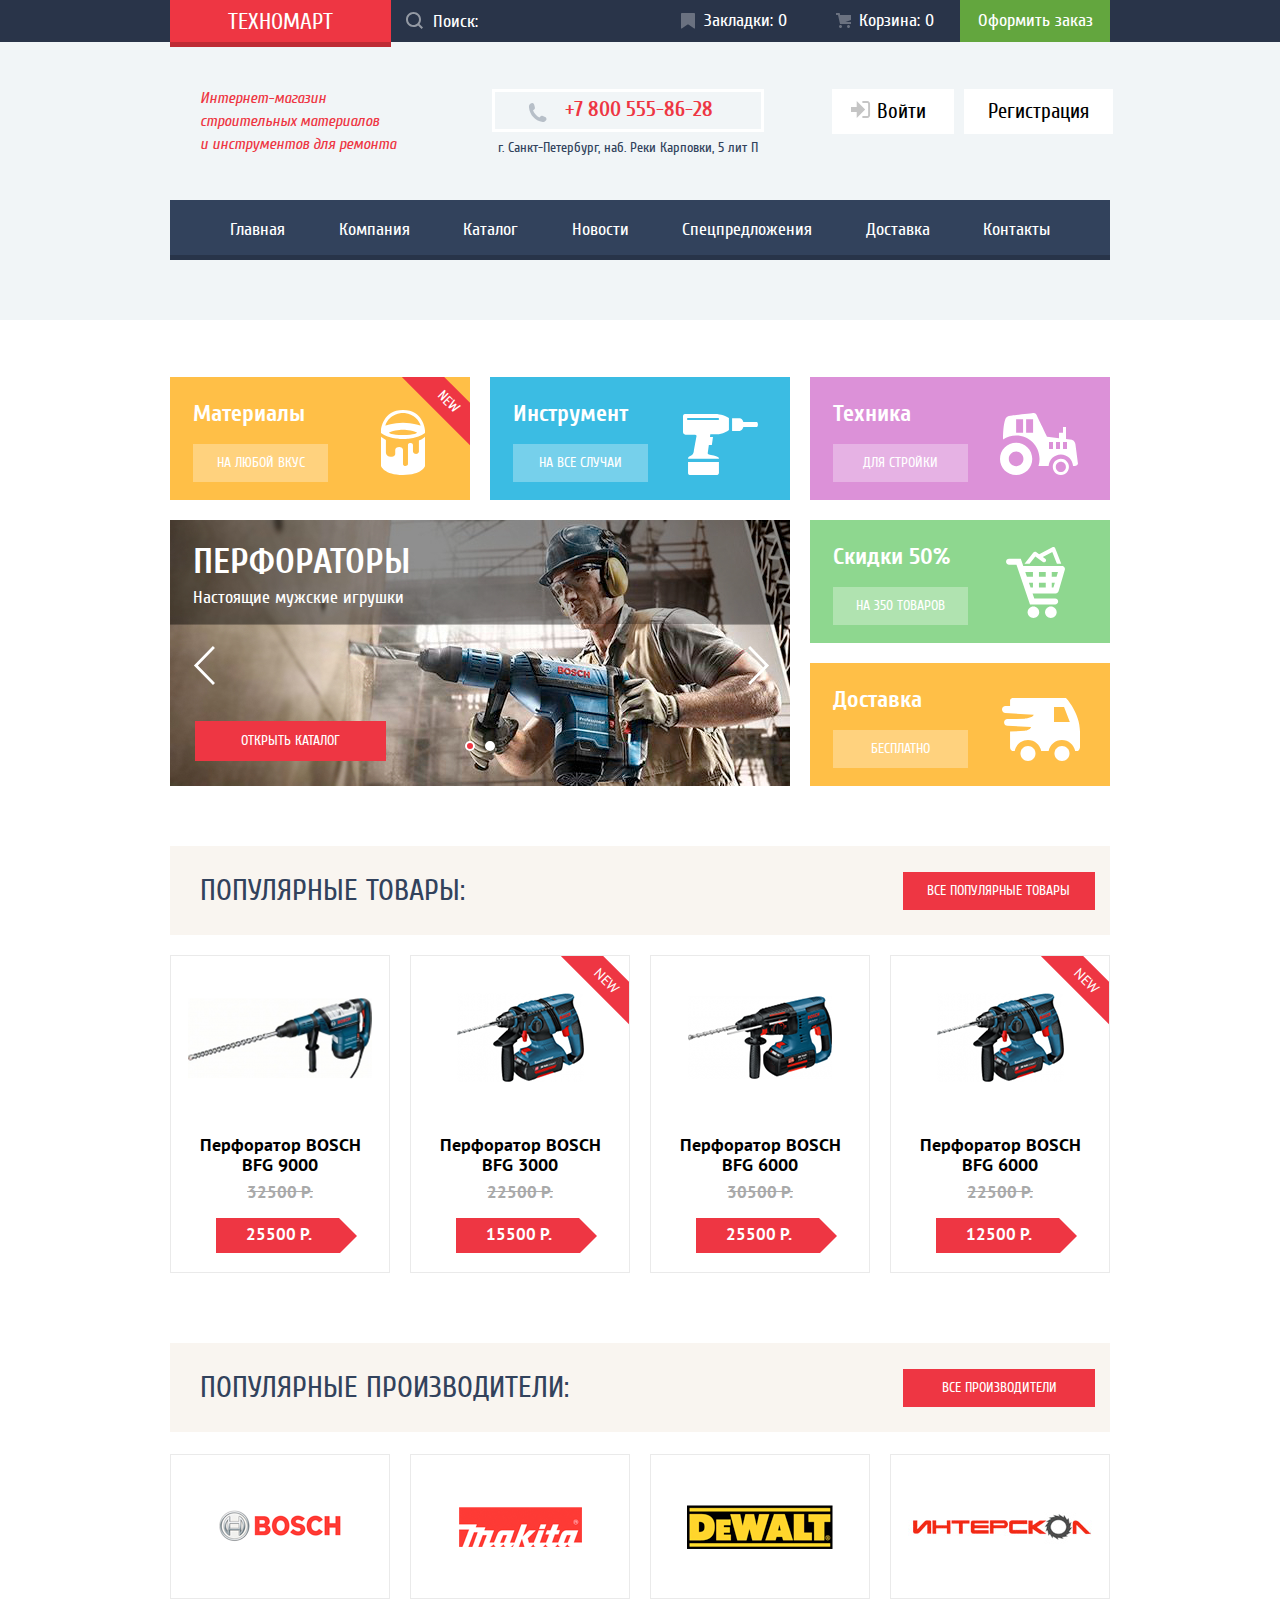
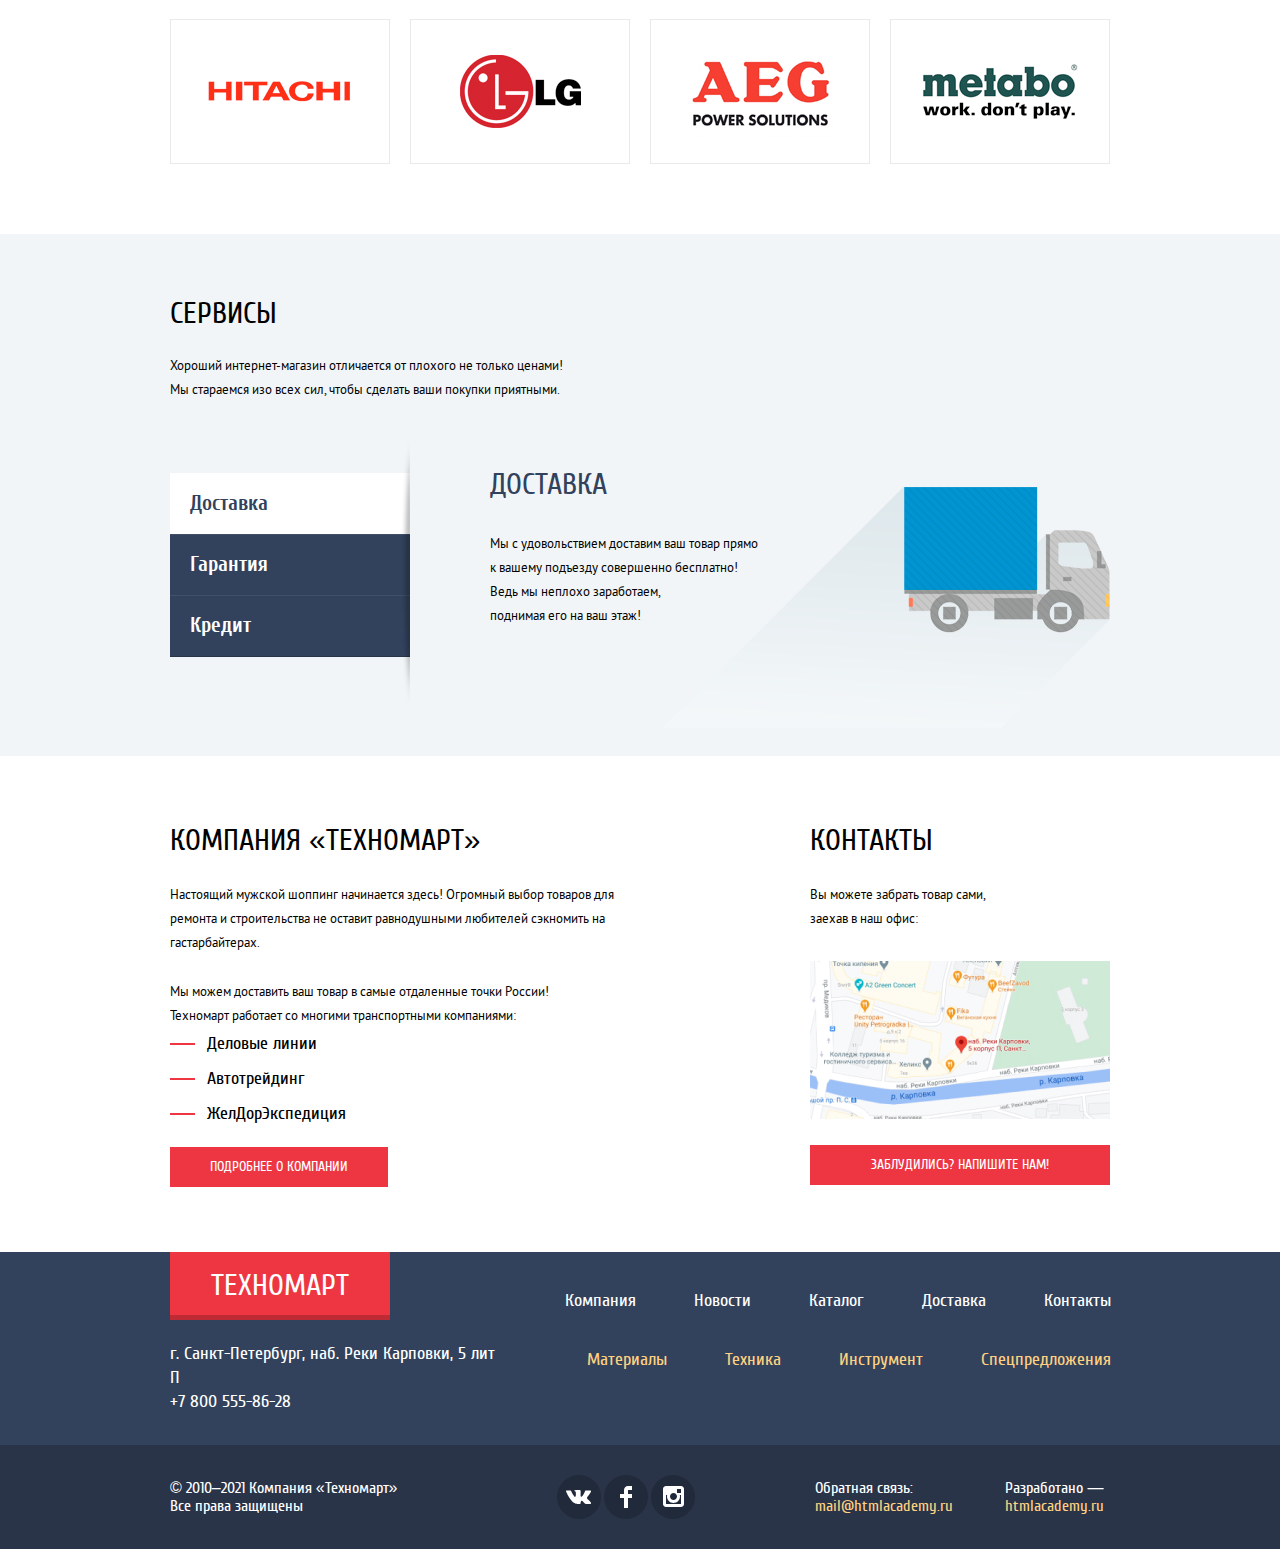
==== index.html @ 5dd81eca "Technomart" ====
<!DOCTYPE html>
<html lang="ru">
<head>
  <meta charset="utf-8">
  <link rel="stylesheet" href="css/normilize.css">
  <link rel="stylesheet" href="css/min.css">
  <link rel="icon" href="favicon.ico">
  <link rel="icon" href="img/favicons/32.svg" type="image/svg+xml">
  <link rel="apple-touch-icon" href="img/favicons/152.svg">
  <title>Техномарт</title>
</head>

<body>
  <header>
    <div class="header__top">
      <div class="container">
        <a href="index.html" class="logo header__logo">Техномарт</a>
        <form action="" method="get" class="header__form">
          <input type="text" class="header__input" placeholder="Поиск:">
          <svg class="icon-search" width="17" height="17" viewBox="0 0 17 17" fill="white"
            xmlns="http://www.w3.org/2000/svg">
            <g opacity="1">
              <path fill-rule="evenodd" clip-rule="evenodd"
                d="M13.458 12.044L17 15.586L15.586 17L12.044 13.458C10.782 14.421 9.21 15 7.5 15C3.35786 15 0 11.6421 0 7.5C0 3.35786 3.35786 0 7.5 0C11.6421 0 15 3.35786 15 7.5C15.0001 9.14309 14.4581 10.7403 13.458 12.044ZM7.5 2C4.467 2 2 4.467 2 7.5C2.00331 10.5362 4.4638 12.9967 7.5 13C10.532 13 13 10.532 13 7.5C13 4.467 10.532 2 7.5 2Z" />
            </g>
          </svg>
        </form>
        <a href="#" class="header__bookmarks">Закладки: 0</a>
        <a href="#" class="header__basket">Корзина: 0</a>
        <a href="#" class="header__order">Оформить заказ</a>
      </div>
    </div>
    <div class="header__main">
      <div class="container">
        <p class="header__main-text">Интернет-магазин<br>
          строительных материалов<br>
          и инструментов для ремонта</p>
        <div class="header__main-contacts">
          <a href="tel:78005558628" class="main-contacts__tel">+7 800 555-86-28</a>
          <p class="main-contacts-addres">г. Санкт-Петербург, наб. Реки Карповки, 5 лит П</p>
        </div>
        <div class="header__main-user">
          <button class="btn__user btn__user-log"><svg class="login-icon" width="20" height="17" viewBox="0 0 20 17"
              fill="none" xmlns="http://www.w3.org/2000/svg">
              <path d="M14.1667 8.5L5.71429 0V6H0V11H5.71429V17L14.1667 8.5Z" fill="#C5C5C5" />
              <path
                d="M16.1771 15.01H11.3895V17H16.1771C18.2514 17 19.0381 15.19 19.0619 13.974V3.028C19.0381 1.811 18.2514 0 16.1771 0H11.3895V1.99H16.1771C16.9762 1.99 17.1219 2.671 17.1391 3.047V13.951C17.1229 14.327 16.9762 15.01 16.1771 15.01Z"
                fill="#C5C5C5" />
            </svg>Войти</button>
          <button class="btn__user">Регистрация</button>
        </div>
      </div>
    </div>
    <div class="header__footer">
      <div class="container">
        <nav class="header__nav">
          <ul class="nav__list">
            <li class="nav__item"><a href="index.html">Главная</a></li>
            <li class="nav__item"><a href="">Компания</a></li>
            <li class="nav__item"><a href="catalog.html">Каталог</a></li>
            <li class="nav__item"><a href="">Новости</a></li>
            <li class="nav__item"><a href="">Спецпредложения</a></li>
            <li class="nav__item"><a href="">Доставка</a></li>
            <li class="nav__item"><a href="">Контакты</a></li>
          </ul>
        </nav>
      </div>
    </div>
  </header>
  <main>
    <div class="main__offers">
      <div class="container">
        <div class="offer__card">
          <p class="offer__card-title popular-item-new">Материалы</p>
          <button class="offer__card-btn">на любой вкус</button>
        </div>
        <div class="offer__card">
          <p class="offer__card-title">Инструмент</p>
          <button class="offer__card-btn">НА ВСЕ СЛУЧАИ</button>
        </div>
        <div class="offer__card">
          <p class="offer__card-title">Техника</p>
          <button class="offer__card-btn">для стройки</button>
        </div>
        <div class="offer__card">
          <p class="offer__card-title">Скидки 50%</p>
          <button class="offer__card-btn">На 350 ТОВАРОВ</button>
        </div>
        <div class="offer__card">
          <p class="offer__card-title">Доставка</p>
          <button class="offer__card-btn">Бесплатно</button>
        </div>
        <div class="offer__slaider">
          <div class="switches">
            <button class="switch switch-first switch-active"></button>
            <button class="switch switch-second"></button>
          </div>
          <button class="arrow arrow-left"></button>
          <button class="arrow arrow-right"></button>
          <div class="offer__slaid offer__slaid-1 active-slaid">
            <div class="offer__slaider-header">
              <h3 class="offer__slaider-title">Перфораторы</h3>
              <p class="offer__slaider-text">Настоящие мужские игрушки</p>
            </div>
            <div class="offer__slaider-footer">
              <a class="red-button offer__slaider-link" href="catalog.html">ОТКРЫТЬ КАТАЛОГ</a>
            </div>
          </div>
          <div class="offer__slaid offer__slaid-2">
            <div class="offer__slaider-header">
              <h3 class="offer__slaider-title">Дрели</h3>
              <p class="offer__slaider-text">Соседям на радость!</p>
            </div>
            <div class="offer__slaider-footer">
              <button class="red-button offer__slaider-link">ОТКРЫТЬ КАТАЛОГ</button>
            </div>
          </div>

        </div>
      </div>
    </div>
    <section class="main__popular-block">
      <div class="container">
        <h2 class="popular-block-title">ПОПУЛЯРНЫЕ ТОВАРЫ:</h2>
        <a class="red-button popular-block-link" href="catalog.html">все популярные товары</a>
      </div>
    </section>
    <section class="main__popular-items">
      <div class="container">
        <article class="popular-item">
          <div class="popular-item-img">
            <img src="img/item1.png" width="184" height="164" alt="Перфоратор BOSCH BFG 9000">
          </div>
          <div class="item__hidden-block">
            <button class="item__hidden-btn item__hidden-btn-buy">Купить</button>
            <button class="item__hidden-btn item__hidden-btn-bookmarks">В закладки</button>
          </div>
          <h3 class="item-name">Перфоратор BOSCH<br>
            BFG 9000</h3>
          <p class="old-price">32500 Р.</p>
          <p class="new-price">25500 Р.</p>
        </article>
        <article class="popular-item popular-item-new">
          <div class="popular-item-img">
            <img src="img/item2.png" width="127" height="112" alt="Перфоратор BOSCH BFG 3000">
          </div>
          <div class="item__hidden-block">
            <button class="item__hidden-btn item__hidden-btn-buy">Купить</button>
            <button class="item__hidden-btn item__hidden-btn-bookmarks">В закладки</button>
          </div>
          <h3 class="item-name">Перфоратор BOSCH<br>
            BFG 3000</h3>
          <p class="old-price">22500 Р.</p>
          <p class="new-price">15500 Р.</p>
        </article>
        <article class="popular-item">
          <div class="popular-item-img">
            <img src="img/item3.png" width="144" height="128" alt="Перфоратор BOSCH BFG 6000">
          </div>
          <div class="item__hidden-block">
            <button class="item__hidden-btn item__hidden-btn-buy">Купить</button>
            <button class="item__hidden-btn item__hidden-btn-bookmarks">В закладки</button>
          </div>
          <h3 class="item-name">Перфоратор BOSCH<br>
            BFG 6000</h3>
          <p class="old-price">30500 Р.</p>
          <p class="new-price">25500 Р.</p>
        </article>
        <article class="popular-item popular-item-new">
          <div class="popular-item-img">
            <img src="img/item4.png" width="127" height="112" alt="Перфоратор BOSCH  BFG 2000">
          </div>
          <div class="item__hidden-block">
            <button class="item__hidden-btn item__hidden-btn-buy">Купить</button>
            <button class="item__hidden-btn item__hidden-btn-bookmarks">В закладки</button>
          </div>
          <h3 class="item-name">Перфоратор BOSCH<br>
            BFG 6000</h3>
          <p class="old-price">22500 Р.</p>
          <p class="new-price">12500 Р.</p>
        </article>
      </div>
    </section>
    <section class="main__popular-block">
      <div class="container">
        <h2 class="popular-block-title">Популярные ПРОИзводители:</h2>
        <button class="red-button popular-block-link">все производители</button>
      </div>
    </section>
    <section class="main__popular-companies">
      <div class="container">
        <a href="#" class="popular-company">
          <img src="img/bosch.png" alt="BOSH">
        </a>
        <a href="#" class="popular-company">
          <img src="img/Makita.png" alt="Makita">
        </a>
        <a href="#" class="popular-company">
          <img src="img/DeWALT.png" alt="DeWALT">
        </a>
        <a href="#" class="popular-company">
          <img src="img/Интерскол.png" alt="Интерскол">
        </a>
        <a href="#" class="popular-company">
          <img src="img/Hitachi.png" alt="Hitachi">
        </a>
        <a href="#" class="popular-company">
          <img src="img/LG.png" alt="LG">
        </a>
        <a href="#" class="popular-company">
          <img src="img/AEG.png" alt="AEG">
        </a>
        <a href="#" class="popular-company">
          <img src="img/Metabo.png" alt="Metabo">
        </a>
      </div>
    </section>
    <section class="main__services">
      <div class="container">
        <div class="main__services-header">
          <h2 class="services-header-title">Сервисы</h2>
          <p class="services-header-text">Хороший интернет-магазин отличается от плохого не только ценами!<br>
            Мы стараемся изо всех сил, чтобы сделать ваши покупки приятными.</p>
        </div>
        <div class="main__services-body">
          <div class="services__menu">
            <button class="services__menu-btn services__menu-btn-active">Доставка</button>
            <button class="services__menu-btn">Гарантия</button>
            <button class="services__menu-btn">Кредит</button>
          </div>
          <div class="service-slaider">
            <div class="service-slaid service-slaid-1 slaid-active">
              <h2 class="slaid__title">Доставка</h2>
              <p class="slaid__text">Мы с удовольствием доставим ваш товар прямо<br>
                к вашему подъезду совершенно бесплатно!<br>
                Ведь мы неплохо заработаем,<br>
                поднимая его на ваш этаж!
              </p>
            </div>
            <div class="service-slaid service-slaid-2">
              <h2 class="slaid__title">Гарантия</h2>
              <p class="slaid__text">
                Если купленный у нас товар поломается или заискрит,<br>
                а также в случае пожара, спровоцированного его<br>
                возгоранием, вы всегда можете быть уверены в нашей<br>
                гарантии. Мы обменяем сгоревший товар на новый.<br>
                Дом уж восстановите как-нибудь сами.
              </p>
            </div>
            <div class="service-slaid service-slaid-3">
              <h2 class="slaid__title">Кредит</h2>
              <p class="slaid__text">
                Залезть в долговую яму стало проще!<br>
                Кредитные консультанты придут вам на помощь.
              </p>
              <button class="red-button slaid__button">Отправить заявку</button>
            </div>
          </div>
        </div>
      </div>
    </section>
    <section class="main__information">
      <div class="container">
        <div class="information-left_column">
          <h2 class="column__title">КОМПАНИЯ «ТЕХНОМАРТ»</h2>
          <p class="column__text">Настоящий мужской шоппинг начинается здесь! Огромный выбор товаров для<br>
            ремонта и строительства не оставит равнодушными любителей сэкномить на<br>
            гастарбайтерах.</p>
          <p class="column__text">
            Мы можем доставить ваш товар в самые отдаленные точки России!<br>
            Техномарт работает со многими транспортными компаниями:
          </p>
          <ul class="column__list">
            <li class="column__list-item">Деловые линии</li>
            <li class="column__list-item">Автотрейдинг</li>
            <li class="column__list-item">ЖелДорЭкспедиция</li>
          </ul>
          <button class="red-button column__btn">Подробнее о компании</button>
        </div>
        <div class="information-right_column">
          <h2 class="column__title">КОНТАКТЫ</h2>
          <p class="column__text">Вы можете забрать товар сами,<br>
            заехав в наш офис:
          </p>
          <img class="column__map" src="img/map.jpg" alt="наб. Реки Карповки, 5 корпус, Санкт-Петербург">
          <button class="red-button column__btn communication-button">Заблудились? НапиШИТЕ НАМ!</button>
        </div>
      </div>
    </section>
  </main>
  <footer>
    <section class="footer__top">
      <div class="container">
        <div class="footer__top-left">
          <span class="logo footer__logo">Техномарт</span>
          <p class="footer__addres">г. Санкт-Петербург, наб. Реки Карповки, 5 лит П<br>
            +7 800 555-86-28</p>
        </div>
        <div class="footer__top-right">
          <ul class="footer__list-nav">
            <li><a href="">Компания</a></li>
            <li><a href="">Новости</a></li>
            <li><a href="catalog.html">Каталог</a></li>
            <li><a href="">Доставка</a></li>
            <li><a href="">Контакты</a></li>
          </ul>
          <ul class="footer__list-menu">
            <li><a href="">Материалы</a></li>
            <li><a href="">Техника</a></li>
            <li><a href="">Инструмент</a></li>
            <li><a href="">Спецпредложения</a></li>
          </ul>
        </div>
      </div>
    </section>
    <section class="footer__bottom">
      <div class="container">
        <p class="copyright">© 2010–2021 Компания «Техномарт»<br>
          Все права защищены</p>
        <div class="social">
          <a class="social__item vk-icon" href=""></a>
          <a class="social__item fb-icon" href=""></a>
          <a class="social__item inst-icon" href=""></a>
        </div>
        <p class="feedback">
          Обратная связь:<br>
          <a class="feedback__link" href="mailto:mail@htmlacademy.ru">mail@htmlacademy.ru</a>
        </p>
        <p class="developers">
          Разработано —<br>
          <a class="developers__link" href="https://htmlacademy.ru/study">htmlacademy.ru</a>
        </p>
      </div>
    </section>
  </footer>
    <section class="modal modal-letter">
      <form class="modal-form" action="#" method="post">
        <label class="input-name-label">
          Ваше имя:
          <input class="input-name" type="text" name="" placeholder="Имя Фамилия">
        </label>
        <label class="input-email-label">
          Ваш email:
          <input class="input-email" type="text" name="" placeholder="email@example.com ">
        </label>
        <label class="textarea-text-label">
          Текст письма:
          <textarea class="modal-textarea" name="" id="" placeholder="В свободной форме"></textarea>
        </label>
        <div class="block-btn-submit">
          <button class="button" type="submit">Отправить</button>
        </div>
      </form>
      <button class="modal-close" type="button">Закрыть</button>
    </section>
    <section class="modal modal-map">
      <button class="modal-close modal-close-map" type="button">Закрыть</button>
      <iframe src="https://www.google.com/maps/embed?pb=!1m18!1m12!1m3!1d2867.5956727089283!2d30.32053461368903!3d59.938353002706314!2m3!1f0!2f0!3f0!3m2!1i1024!2i768!4f13.1!3m3!1m2!1s0x4696310fb661d55f%3A0xd0cc7f055debe430!2z0JHQvtC70YzRiNCw0Y8g0JrQvtC90Y7RiNC10L3QvdCw0Y8g0YPQuy4sINCh0LDQvdC60YIt0J_QtdGC0LXRgNCx0YPRgNCzLCDQoNC-0YHRltGPLCAxOTExODY!5e0!3m2!1suk!2sua!4v1519584063827" width="943" height="442" allowfullscreen=""></iframe>
    </section>
  <script src="js/script.js"></script>
</body>

</html>
---- css/min.css ----
@font-face{font-family:"PT Sans";font-weight:400;src:url("../fonts/ptsans.woff2") format("woff2"),url("../fonts/ptsans.woff") format("woff")}@font-face{font-family:"PT Sans";font-weight:800;src:url("../fonts/ptsansbold.woff2") format("woff2"),url("../fonts/ptsansbold.woff") format("woff")}@font-face{font-family:"Cuprum";font-weight:400;src:url("../fonts/cuprum.woff2") format("woff2"),url("../fonts/cuprum.woff") format("woff")}@font-face{font-family:"Cuprum";font-weight:800;src:url("../fonts/cuprumbold.woff2") format("woff2"),url("../fonts/cuprumbold.woff") format("woff")}@font-face{font-family:"Cuprum";font-weight:400;font-style:italic;src:url("../fonts/cuprumitalic.woff2") format("woff2"),url("../fonts/cuprumitalic.woff") format("woff")}@font-face{font-family:"Cuprum";font-weight:800;font-style:italic;src:url("../fonts/cuprumbolditalic.woff2") format("woff2"),url("../fonts/cuprumbolditalic.woff") format("woff")}*,*:after,*:before{-webkit-box-sizing:border-box;box-sizing:border-box}
.visually-hidden{position:absolute;width:1px;height:1px;margin:-1px;border:0;padding:0;white-space:nowrap;-webkit-clip-path:inset(100%);clip-path:inset(100%);clip:rect(0 0 0 0);overflow:hidden}body{font-family:"Cuprum",Arial,sans-serif;color:var(--basic-black);margin:0;padding:0;-webkit-box-sizing:border-box;box-sizing:border-box;min-width:1000px}.container{width:940px;margin:0 auto}button{cursor:pointer;font-family:"Cuprum",Arial,sans-serif}.red-button{text-transform:uppercase;background-color:#ee3643;font-weight:400;font-size:14px;line-height:18px;color:#fff;border:0}header{background-color:rgba(241,245,247,1);margin-bottom:57px}header a{text-decoration:none;color:#fff;font-weight:400;font-size:18px;line-height:24px;font-family:'Cuprum';font-style:normal;padding:9px;white-space:nowrap}.header__top{background-color:rgba(41,52,73,1)}.header__top .container{display:-webkit-box;display:-ms-flexbox;display:flex;-webkit-box-pack:center;-ms-flex-pack:center;justify-content:center;height:42px}
.logo{font-size:23px;font-style:normal;color:#fff;background-color:rgba(238,54,67,1);text-transform:uppercase;text-decoration:none;-webkit-box-shadow:0px -5px 0px 0px rgba(0,0,0,.2) inset;box-shadow:0px -5px 0px 0px rgba(0,0,0,.2) inset}.header__logo:active{background-color:rgba(186,39,50,1)}.header__logo{height:47px;padding:10px 58px}.header__input{width:270px;height:42px;border:0;background-color:rgba(41,52,73,1);padding:9px 42px;color:#fff;font-weight:400;font-size:18px;line-height:24px}.header__input:focus{background-color:#fff;color:#000;outline:0}.header__form{position:relative}.icon-search{position:absolute;left:15px;top:12px;z-index:1000;fill:rgba(255,255,255,.5)}.header__input:hover+.icon-search{fill:#fff}.header__input:focus+.icon-search{fill:red}.header__input::-webkit-input-placeholder{color:#fff;font-weight:400;font-size:18px;line-height:24px;font-family:'Cuprum'}.header__input::-moz-placeholder{color:#fff;font-weight:400;font-size:18px;line-height:24px;font-family:'Cuprum'}
.header__input:-ms-input-placeholder{color:#fff;font-weight:400;font-size:18px;line-height:24px;font-family:'Cuprum'}.header__input::-ms-input-placeholder{color:#fff;font-weight:400;font-size:18px;line-height:24px;font-family:'Cuprum'}.header__input::placeholder{color:#fff;font-weight:400;font-size:18px;line-height:24px;font-family:'Cuprum'}.header__bookmarks{position:relative;width:150px;padding-left:43px}.header__bookmarks:hover:before{fill:#fff;opacity:1}.header__bookmarks:active,.header__bookmarks:active:before{opacity:.3;background-color:#161d29}.header__bookmarks:before{content:"";background-image:url(../img/icon-bookmark.svg);width:14px;height:16px;position:absolute;left:20px;top:13px;opacity:.3}.header__basket{position:relative;padding-left:49px;width:150px}.header__basket:hover:before{fill:#fff;opacity:1}.header__basket:active,.header__basket:active:before{opacity:.3;background-color:#161d29}.header__basket:before{content:"";background-image:url(../img/icon-cart.svg);width:15px;height:15px;position:absolute;left:26px;top:13px;opacity:.3}
.header__order{padding:9px 18px;background-color:#63a63e;width:150px;white-space:nowrap;-webkit-transition:all .1s linear;-o-transition:all .1s linear;transition:all .1s linear}.header__order:hover{background-color:#5fbb2d}.header__order:active{background-color:#63a63e;opacity:.5}.header__main .container{display:-webkit-box;display:-ms-flexbox;display:flex;padding:30px 0 0 30px;-webkit-box-align:center;-ms-flex-align:center;align-items:center;margin-bottom:40px}.header__main-text{display:block;color:#ee3643;font-weight:400;font-size:16px;line-height:23px;font-style:italic;min-width:197px;margin-top:10px}.header__main-contacts{margin-left:95px;margin-top:22px}.main-contacts__tel{font-weight:700;font-size:21px;line-height:30px;color:#ee3643;border:3px solid #fff;padding:5px 48px 8px 70px;position:relative}.main-contacts__tel:before{content:"";background-image:url(../img/icon-tel.svg);width:19px;height:19px;position:absolute;top:11px;left:33px}.main-contacts-addres{font-weight:400;font-size:14px;line-height:24px;color:#32425c;margin-top:12px;margin-left:6px}
.header__main-user{display:-webkit-box;display:-ms-flexbox;display:flex;-ms-flex-wrap:nowrap;flex-wrap:nowrap;gap:4px;margin-left:62px;margin-bottom:10px;position:relative}.btn__user{border:0;font-weight:400;font-size:21px;line-height:21px;padding:12px 24px;background-color:#fff;margin-left:6px}.btn__user-log{padding:12px 28px 12px 45px}.btn__user-log:hover .login-icon path{fill:#3d546f}.login-icon:hover path{fill:#3d546f}.btn__user:hover{color:#ee3643}.btn__user:active{color:#c5c5c5}.btn__user-log:active .login-icon path{fill:#c5c5c5}.login-icon{position:absolute;top:12px;left:25px}.header__footer .container{padding-bottom:44px}.nav__list{display:-webkit-box;display:-ms-flexbox;display:flex;-webkit-box-pack:justify;-ms-flex-pack:justify;justify-content:space-between;-webkit-box-align:center;-ms-flex-align:center;align-items:center;background-color:#32425c;padding:0;list-style:none;-webkit-box-shadow:0px -5px 0px 0px rgba(0,0,0,.2) inset;box-shadow:0px -5px 0px 0px rgba(0,0,0,.2) inset}
.nav__item a{display:-webkit-box;display:-ms-flexbox;display:flex;-webkit-box-align:center;-ms-flex-align:center;align-items:center;-webkit-box-pack:center;-ms-flex-pack:center;justify-content:center;font-weight:400;font-size:18px;line-height:24px;min-height:60px;padding:0 20px}.nav__item:first-child{padding-left:40px}.nav__item:last-child{padding-right:40px}.nav__item:hover{background-color:#293449}.nav__item:active a{opacity:.5}.main__offers .container{display:-ms-grid;display:grid;-ms-grid-columns:300px 20px 300px 20px 300px;grid-template-columns:300px 300px 300px;-ms-grid-rows:123px 20px 123px 20px 123px;grid-template-rows:123px 123px 123px;gap:20px;margin-bottom:60px}.main__offers .container>*:nth-child(1){-ms-grid-row:1;-ms-grid-column:1}.main__offers .container>*:nth-child(2){-ms-grid-row:1;-ms-grid-column:3}.main__offers .container>*:nth-child(3){-ms-grid-row:1;-ms-grid-column:5}.main__offers .container>*:nth-child(4){-ms-grid-row:3;-ms-grid-column:1}.main__offers .container>*:nth-child(5){-ms-grid-row:3;-ms-grid-column:3}
.main__offers .container>*:nth-child(6){-ms-grid-row:3;-ms-grid-column:5}.main__offers .container>*:nth-child(7){-ms-grid-row:5;-ms-grid-column:1}.main__offers .container>*:nth-child(8){-ms-grid-row:5;-ms-grid-column:3}.main__offers .container>*:nth-child(9){-ms-grid-row:5;-ms-grid-column:5}.offer__card{min-width:300px;min-height:123px;padding:22px 23px;color:#fff;background-color:#ffbf47;position:relative;overflow:hidden}.offer__card:after{content:"";position:absolute;bottom:25px}.offer__card:first-child:after{background-image:url(../img/icon-1.svg);width:44px;height:65px;right:45px}.offer__card:nth-child(2):after{background-image:url(../img/icon-2.svg);width:75px;height:61px;right:32px}.offer__card:nth-child(3):after{background-image:url(../img/icon-3.svg);width:78px;height:62px;right:32px}.offer__card:nth-child(4):after{background-image:url(../img/icon-4.svg);width:59px;height:72px;right:45px}.offer__card:nth-child(5):after{background-image:url(../img/icon-5.svg);width:78px;height:63px;right:30px}
.offer__card-title{font-weight:700;font-size:24px;line-height:30px;margin:0}.offer__card-btn{border:0;width:135px;height:38px;text-transform:uppercase;font-weight:400;font-size:14px;line-height:18px;color:#fff;margin-top:15px;background-color:rgba(255,255,255,.3)}.offer__card:nth-child(2){background-color:#3bbce3}.offer__card:nth-child(3){background-color:#dc91d8}.offer__card:nth-child(4){background-color:#8ed78f;-ms-grid-column:3;-ms-grid-column-span:1;grid-column:3/4}.offer__card-btn:hover{background-color:rgba(255,255,255,.2)}.offer__card-btn:active{background-color:rgba(255,255,255,.1)}.offer__card:nth-child(5){-ms-grid-column:3;-ms-grid-column-span:1;grid-column:3/4}.offer__slaider{-ms-grid-row:2;-ms-grid-row-span:2;grid-row:2/4;-ms-grid-column:1;-ms-grid-column-span:2;grid-column:1/3;position:relative}.offer__slaid{height:266px;display:none}.active-slaid{display:block}.offer__slaid-1{background-image:url(../img/slaider_second-img.jpg)}.offer__slaid-2{background-image:url(../img/slaider-img.jpg)}
.offer__slaider-header{height:104px;background-color:rgba(0,0,0,.25);padding:24px 23px}.offer__slaider-header h3,p{margin:0}.offer__slaider-title{text-transform:uppercase;color:#fff;font-weight:700;font-size:36px;line-height:36px}.offer__slaider-text{font-weight:400;font-size:18px;line-height:24px;color:#fff;margin-top:6px}.arrow{width:22px;height:40px;border:0;background-image:url(../img/arrow.svg);background-repeat:no-repeat;background-color:transparent;position:absolute}.arrow-left{left:23px;top:125px}.arrow-right{-webkit-transform:rotateY(180deg);transform:rotateY(180deg);right:20px;top:125px}.switch{position:absolute;width:10px;height:10px;background-color:#fff;border:2px solid #fff;border-radius:50%;left:295px;bottom:35px;padding:0}.switch:last-of-type{left:315px;bottom:35px}.switch-active{background-color:#ee3643}.offer__slaider-footer{margin-top:97px;display:-webkit-box;display:-ms-flexbox;display:flex;-webkit-box-align:center;-ms-flex-align:center;align-items:center}.offer__slaider-link{padding:11px 46px;margin-left:25px;text-decoration:none}
.red-button:hover{background-color:#ca2c37}.red-button:active{background-color:#ba2732}.main__popular-block .container{background-color:#f9f5f0;height:89px;padding:30px;display:-webkit-box;display:-ms-flexbox;display:flex;-webkit-box-align:center;-ms-flex-align:center;align-items:center;-webkit-box-pack:justify;-ms-flex-pack:justify;justify-content:space-between}.popular-block-title{font-weight:400;font-size:30px;text-transform:uppercase;line-height:30px;color:#32425c}.popular-block-link{font-weight:400;font-size:14px;line-height:18px;text-transform:uppercase;border:0;padding:10px 24px;width:192px;margin-right:-15px;color:#fff;background-color:rgba(238,54,67,1);text-decoration:none}.main__popular-items .container{margin-top:20px;display:-webkit-box;display:-ms-flexbox;display:flex;-webkit-column-gap:20px;-moz-column-gap:20px;column-gap:20px;margin-bottom:70px}.popular-item{width:220px;height:318px;background-color:#fff;border:1px solid #eaeaea;display:-webkit-box;display:-ms-flexbox;display:flex;-webkit-box-orient:vertical;-webkit-box-direction:normal;-ms-flex-direction:column;flex-direction:column;-webkit-box-align:center;-ms-flex-align:center;align-items:center;font-family:'Pt Sans';position:relative;overflow:hidden}
.popular-item-new:before{content:"NEW";color:#fff;font-weight:400;font-size:14px;line-height:18px;width:100px;height:30px;display:-webkit-box;display:-ms-flexbox;display:flex;-webkit-box-align:center;-ms-flex-align:center;align-items:center;-webkit-box-pack:center;-ms-flex-pack:center;justify-content:center;background-color:#ee3643;position:absolute;top:10px;right:-28px;-webkit-transform:rotate(45deg);-ms-transform:rotate(45deg);transform:rotate(45deg);z-index:10}.item-name{font-weight:700;font-size:18px;line-height:20px;text-align:center;margin-top:15px}.popular-item-img{height:164px;display:-webkit-box;display:-ms-flexbox;display:flex;-webkit-box-align:center;-ms-flex-align:center;align-items:center}.popular-item:hover .item__hidden-block{z-index:1}.item__hidden-block{position:absolute;display:-webkit-box;display:-ms-flexbox;display:flex;-webkit-box-align:center;-ms-flex-align:center;align-items:center;padding-top:38px;-webkit-box-orient:vertical;-webkit-box-direction:normal;-ms-flex-direction:column;flex-direction:column;background-color:#fff;height:180px;width:100%;z-index:-1}
.item__hidden-btn{width:135px;height:38px;text-transform:uppercase;font-weight:400;font-size:14px;line-height:18px;border:0;border-radius:2px;position:relative}.item__hidden-btn-buy{background-color:#63a63e;color:#fff;-webkit-box-shadow:inset 0px -3px 0px #367315;box-shadow:inset 0px -3px 0px #367315}.item__hidden-btn-buy:before{content:"";background-image:url(../img/icon-cart.svg);width:15px;height:15px;position:absolute;left:25px;opacity:.3}.item__hidden-btn-buy:hover{background-color:#5fbb2d}.item__hidden-btn-buy:active{background-color:#518534}.item__hidden-btn-bookmarks{background-color:#fff;color:#32425c;border:3px solid #63a63e;margin-top:10px}.item__hidden-btn-bookmarks:hover{border-color:#32425c}.item__hidden-btn-bookmarks:active{opacity:.5}.old-price{font-weight:700;font-size:17px;line-height:18px;color:#a9a9a9;text-decoration:line-through;text-align:center;margin-top:-10px}.new-price{font-weight:700;font-size:17px;line-height:18px;color:#fff;background-color:#ee3643;padding:7px 45px 10px 30px;display:inline-block;margin:0;position:absolute;left:45px;bottom:19px}
.new-price:after{position:absolute;right:-20px;bottom:-3px;width:0;height:0;content:"";border:20px solid transparent;border-top:20px solid #fff;border-right:20px solid #fff;border-bottom:20px solid #fff}.main__popular-companies .container{display:-webkit-box;display:-ms-flexbox;display:flex;margin-top:22px;-ms-flex-wrap:wrap;flex-wrap:wrap;gap:20px}.popular-company{width:220px;height:145px;border:1px solid #eaeaea;display:-webkit-box;display:-ms-flexbox;display:flex;-webkit-box-align:center;-ms-flex-align:center;align-items:center;-webkit-box-pack:center;-ms-flex-pack:center;justify-content:center}.popular-company:hover{-webkit-box-shadow:0px 4px 20px rgba(0,0,0,.15);box-shadow:0px 4px 20px rgba(0,0,0,.15)}.popular-company:active{opacity:.5}.main__services{background-color:#f1f5f7;height:522px;margin-top:70px}.main__services .container{padding-top:40px}.services-header-title{font-weight:400;font-size:30px;line-height:30px;text-transform:uppercase}.services-header-text{font-weight:400;font-size:13px;line-height:24px;font-family:'Pt Sans'}
.main__services-body{display:-webkit-box;display:-ms-flexbox;display:flex}.services__menu{width:240px;margin-top:71px;display:-webkit-box;display:-ms-flexbox;display:flex;-webkit-box-orient:vertical;-webkit-box-direction:normal;-ms-flex-direction:column;flex-direction:column;position:relative}.services__menu:after{content:"";position:absolute;width:10px;height:279px;background-image:url(../img/shadow.svg);right:0;top:-40px}.services__menu-btn{width:240px;height:61px;background:#32425c;-webkit-box-shadow:0px 1px 0px #293449,inset 0px 1px 0px #405069;box-shadow:0px 1px 0px #293449,inset 0px 1px 0px #405069;font-weight:700;font-size:21px;line-height:30px;color:#fff;border:0;padding-left:20px;text-align:left}.services__menu-btn:hover:not(.services__menu-btn-active){background-color:#293449}.services__menu-btn-active{background:#fff;-webkit-box-shadow:0px 1px 0px #fff;box-shadow:0px 1px 0px #fff;color:#32425c}.service-slaider{width:100%}.service-slaid{margin-left:80px;margin-top:65px;height:261px;display:none}
.slaid-active{display:block}.slaid__title{font-weight:400;font-size:30px;line-height:35px;color:#32425c;text-transform:uppercase}.slaid__text{font-weight:400;font-size:13px;line-height:24px;font-family:'Pt Sans';margin-top:30px}.service-slaid-1{background:url(../img/car-slaid.png) no-repeat;background-position-x:100%;background-position-y:20px}.service-slaid-2{background:url(../img/sun-slaid.png) no-repeat;background-position-x:100%;background-position-y:0px}.service-slaid-3{background:url(../img/money-slaid.png) no-repeat;background-position-x:100%;background-position-y:0px}.slaid__button{text-transform:uppercase;padding:12px 45px;background-color:#ee3643;border:0;color:#fff;border-radius:2px;margin-top:30px}.main__information .container{margin-bottom:65px;display:-webkit-box;display:-ms-flexbox;display:flex;-webkit-box-pack:justify;-ms-flex-pack:justify;justify-content:space-between;padding-top:42px}.information-left_column{min-width:460px}.column__title{font-weight:400;font-size:30px;line-height:35px}
.column__text{font-weight:400;font-size:13px;line-height:24px;font-family:'Pt Sans';margin-top:25px}.column__list{list-style:none;margin:0;padding:0}.column__list-item{font-weight:400;font-size:18px;line-height:24px;display:-webkit-box;display:-ms-flexbox;display:flex;-webkit-box-align:center;-ms-flex-align:center;align-items:center;margin-top:4px;margin-bottom:11px}.column__list-item:before{content:"";background-color:#ee3643;width:25px;height:2px;display:block;margin-right:12px}.column__btn{font-weight:400;font-size:14px;line-height:18px;text-transform:uppercase;color:#fff;background-color:rgba(238,54,67,1);border:0;padding:11px 40px;margin-top:10px}.information-right_column{margin-left:180px}.information-right_column .column__btn{margin-top:22px;width:100%}.column__map{margin-top:30px;cursor:pointer}.footer__top{background-color:#32425c}.footer__top .container{height:193px;display:-webkit-box;display:-ms-flexbox;display:flex}.footer__logo{font-size:30px;display:inline-block;width:220px;height:68px;display:-webkit-box;display:-ms-flexbox;display:flex;-webkit-box-align:center;-ms-flex-align:center;align-items:center;-webkit-box-pack:center;-ms-flex-pack:center;justify-content:center}
.footer__addres{font-weight:400;font-size:18px;line-height:24px;color:#fff;margin-top:22px;min-width:333px}.footer__top-right{margin-top:21px;margin-left:22px}.footer__list-nav{list-style:none;display:-webkit-box;display:-ms-flexbox;display:flex;gap:58px}.footer__list-nav a{font-weight:400;font-size:18px;line-height:24px;color:#fff;text-decoration:none}.footer__list-nav a:hover{text-decoration:underline}.footer__list-nav a:active{text-decoration:none;opacity:.5}.footer__list-menu{list-style:none;display:-webkit-box;display:-ms-flexbox;display:flex;gap:58px;margin-left:22px;margin-top:35px}.footer__list-menu a{font-weight:400;font-size:18px;line-height:24px;color:#ffd180;text-decoration:none}.footer__list-menu a:hover{text-decoration:underline}.footer__list-menu a:active{text-decoration:none;opacity:.5}.footer__bottom{background-color:rgba(41,52,73,1)}.footer__bottom .container{display:-webkit-box;display:-ms-flexbox;display:flex;-webkit-box-align:center;-ms-flex-align:center;align-items:center;padding:30px 0;color:#fff}
.footer__bottom a:hover{text-decoration:underline}.footer__bottom a:active{text-decoration:none;color:#ee3643}.social{display:-webkit-box;display:-ms-flexbox;display:flex;-webkit-box-pack:justify;-ms-flex-pack:justify;justify-content:space-between;margin-left:160px;gap:3px}.social__item{width:44px;height:44px;background-color:#212a3a;border-radius:50%;background-repeat:no-repeat;background-position:center}.social__item:hover{background-color:#ee3643}.vk-icon{background-image:url(../img/icon-vk.svg)}.fb-icon{background-image:url(../img/icon-fb.svg)}.inst-icon{background-image:url(../img/icon-insta.svg)}.feedback{font-weight:400;font-size:16px;line-height:18px;margin-left:120px}.feedback__link{color:rgba(255,209,128,1);text-decoration:none}.developers{font-weight:400;font-size:16px;line-height:18px;margin-left:52px}.developers__link{color:rgba(255,209,128,1);text-decoration:none}.header_catalog .header__main .container{margin-bottom:35px}.header_catalog{margin-bottom:21px}.header__basket-catalog{background-color:#ee3643}
.user-profile{background-color:#fff;color:#000;display:-webkit-box;display:-ms-flexbox;display:flex;-webkit-box-align:center;-ms-flex-align:center;align-items:center;-webkit-box-pack:center;-ms-flex-pack:center;justify-content:center;font-weight:400;font-size:21px;line-height:21px;padding:12px 8px 10px 15px;height:42px;margin-left:4px}.user-profile:hover path,.user-profile:focus path{fill:#3d546f}.user-profile:active{color:#c5c5c5}.user-profile:active path{fill:#c5c5c5}.user-deauthorization:hover path,.user-deauthorization:hover polygon,.user-deauthorization:focus path,.user-deauthorization:focus polygon{fill:#3d546f}.user-deauthorization:active path,.user-deauthorization:active polygon{fill:#c5c5c5}.user-name{margin-left:21px}.header_catalog .header__main-user{gap:0;margin-top:15px;margin-left:50px;margin-bottom:0}.user-deauthorization{background-color:#fff;display:-webkit-box;display:-ms-flexbox;display:flex;-webkit-box-align:center;-ms-flex-align:center;align-items:center;padding-right:10px}
.header__main-user-catalog{-webkit-box-orient:vertical;-webkit-box-direction:normal;-ms-flex-direction:column;flex-direction:column}.user-info{display:-webkit-box;display:-ms-flexbox;display:flex}.user-details{display:-webkit-box;display:-ms-flexbox;display:flex;-webkit-box-align:center;-ms-flex-align:center;align-items:center;margin:0 auto;margin-bottom:0;margin-left:35px;-webkit-box-pack:justify;-ms-flex-pack:justify;justify-content:space-between;gap:5px;position:relative}.user-details a:first-child{-webkit-box-ordinal-group:2;-ms-flex-order:1;order:1}.user-details a:last-child{-webkit-box-ordinal-group:4;-ms-flex-order:3;order:3}.user-details:before{content:"";width:5px;height:5px;display:block;top:8px;left:90px;background-color:#32425c;border-radius:50%;-webkit-box-ordinal-group:3;-ms-flex-order:2;order:2}.header__main-user-catalog .user-details a{font-weight:400;font-size:16px;line-height:18px;color:#32425c}.user-details a:hover,.user-details a:focus{color:#ee3643}.user-details a:active{color:#c5c5c5}
.main__bread-crumbs{margin-bottom:21px}.bread-crumbs__list{display:-webkit-box;display:-ms-flexbox;display:flex;gap:34px;list-style:none;margin:0;padding:0}.bread-crumbs__item{position:relative;display:-webkit-box;display:-ms-flexbox;display:flex}.bread-crumbs__link{font-family:'Pt Sans';font-weight:400;font-size:13px;line-height:18px;text-transform:uppercase;color:#000;text-decoration:none}.bread-crumbs__link:hover{color:#ee3643}.bread-crumbs__link:hover path{fill:#3d546f}.bread-crumbs__item:not(:last-child):after{content:"";width:8px;height:8px;border:1px solid #c1c6ce;border-top-style:none;border-left-style:none;-webkit-transform:rotate(-45deg);-ms-transform:rotate(-45deg);transform:rotate(-45deg);display:block;position:relative;top:5px;left:14px}.bread-crumbs__item:first-child:after{left:12px}.catalog__title{color:#32425c;text-transform:uppercase;background-color:#f1f5f7;padding:30px;margin-bottom:19px}.catalog__title h1{font-weight:400;font-size:30px;line-height:30px;margin:0}
.catalog__content{display:-webkit-box;display:-ms-flexbox;display:flex;gap:21px;-webkit-box-pack:justify;-ms-flex-pack:justify;justify-content:space-between}.catalog__filter{width:220px}.catalog__filter h2{font-family:'Pt Sans';font-weight:400;font-size:13px;line-height:18px;text-transform:uppercase;background-color:#f7f3ec;display:block;padding:10px 18px;border-radius:2px;margin:0;margin-bottom:12px}.filter-item{margin:0;padding:0;border:none;margin-bottom:40px;position:relative}.filter-item:nth-child(3){margin-bottom:30px}.filter-item:nth-child(4){margin-bottom:28px}.filter-item ul{margin-top:16px;padding:0;list-style:none}.filter-item li{font-weight:400;font-size:15px;line-height:19px;font-family:'Pt Sans';text-transform:uppercase}.filter-item:not(:last-child):after{content:'';width:220px;height:1px;background-color:rgba(0,0,0,.1);position:absolute;bottom:-26px}.filter-item:not(:nth-child(2)):after{bottom:-12px}.range-filter{width:220px;margin-top:14px}
.filter-item legend{font-family:'Pt Sans';font-weight:700;font-size:17px;line-height:30px;text-transform:uppercase}.filter-item:nth-child(1) label{margin-left:0}.filter-item label{font-weight:400;font-size:16px;line-height:20px;color:#283136;margin-left:36px;cursor:pointer}.filter-item li{margin-bottom:20px}.filter-item li:last-child{margin-bottom:0}.filter-item span{margin-left:-36px}.range-controls{position:relative;height:80px;margin-bottom:9px;padding-top:39px;padding-right:20px;padding-left:20px;background-color:#f7f3ec;border-radius:3px}.range-controls .scale{height:2px;background:#d7dcde}.range-controls .bar{width:70%;height:2px;background:#63a63e}.range-controls .toggle{-webkit-box-sizing:content-box;box-sizing:content-box;position:absolute;top:31px;left:0;width:4px;height:4px;padding:0;border:8px solid #fff;background-color:#ababab;border-radius:50%;-webkit-box-shadow:0 2px 1px 0 #cfcfcf;box-shadow:0 2px 1px 0 #cfcfcf;cursor:pointer;-webkit-transition:all .1s;-o-transition:all .1s;transition:all .1s}
.range-controls .toggle-min{left:18px}.range-controls .toggle-max{left:160px}.toggle-min:hover,.toggle-max:hover{-webkit-transform:scale(1.1);-ms-transform:scale(1.1);transform:scale(1.1)}.price-controls{display:-webkit-box;display:-ms-flexbox;display:flex;-webkit-box-pack:justify;-ms-flex-pack:justify;justify-content:space-between;-webkit-box-align:center;-ms-flex-align:center;align-items:center;position:relative;font-size:10px}.price-controls label{text-transform:uppercase;font-family:"Roboto","Arial",sans-serif;font-size:16px}.price-controls input{width:95px;padding:10px;text-align:center;color:#283136;border:none;border-radius:5px;background:#f1f1f1;font-weight:400;font-size:17px;line-height:18px}.checkbox{position:absolute;width:25px;height:25px;background:url(..//img/checkbox-off.svg) no-repeat;opacity:.4;cursor:pointer}.input-checkbox:checked+.checkbox{position:absolute;width:25px;height:25px;background:url(..//img/checkbox-on.svg) no-repeat;opacity:.4;cursor:pointer}
.input-checkbox:hover:checked+.checkbox{opacity:1}.checkbox:hover{opacity:1}.radio-button{position:absolute;width:25px;height:25px;border-radius:50%;background-color:#fff;border:4px solid #4d4d4d;opacity:.4;cursor:pointer}.radio-button:hover,.radio-button:hover:before,.radio-button:focus,.radio-button:hover:before{opacity:1}.input-radio:checked+.radio-button:before{content:"";position:absolute;width:9px;height:9px;border-radius:50%;background-color:#4d4d4d;top:25%;left:25%}label:hover>span{opacity:1}.filter__btn{font-family:'Pt Sans';font-weight:400;font-size:13px;line-height:18px;text-transform:uppercase;background-color:#fff;width:100%;height:38px;border:1px solid #e5e5e5}.filter__btn:hover,.filter__btn:focus{border:1px solid #c5c5c5}.filter__btn:active{border:1px solid #ee3643}.catalog__goods{width:100%}.sorting{width:100%;height:38px;background-color:#f7f3ec;border-radius:2px;padding:10px 20px;display:-webkit-box;display:-ms-flexbox;display:flex;text-transform:uppercase}
.sorting ul{margin:0;padding:0;list-style:none;display:-webkit-box;display:-ms-flexbox;display:flex;margin-left:140px}.sorting li:nth-child(2){margin-left:70px}.sorting li:nth-child(3){margin-left:65px}.sorting a{font-family:'Pt sans';text-decoration:none;font-weight:400;font-size:13px;line-height:18px;text-transform:uppercase;color:rgba(0,0,0,.3);white-space:nowrap;border-bottom:1px dashed #ee3643}.sorting a:hover{color:#000;border-bottom:1px solid #ee3643}.sorting .active-sorting-link{color:#ee3643;border-bottom:none}.sorting .triangle-up{margin-left:46px;border-bottom:none}.sorting .triangle-down{margin-left:21px;border-bottom:none}.sorting .triangle-up:hover path,.sorting .triangle-up:hover{fill:#000;border:none}.sorting .triangle-down:hover path,.sorting .triangle-down:hover{fill:#000;border:none}.catalog__cards{margin-top:26px}.catalog__cards-list{list-style:none;margin:0;padding:0;display:-webkit-box;display:-ms-flexbox;display:flex;-ms-flex-wrap:wrap;flex-wrap:wrap;gap:20px}
.catalog__pagination-list{margin:0;padding:0;list-style:none;display:-webkit-box;display:-ms-flexbox;display:flex;gap:9px;margin-top:44px}.catalog__pagination-list li{display:-webkit-box;display:-ms-flexbox;display:flex;-webkit-box-align:center;-ms-flex-align:center;align-items:center}.catalog__pagination-list a{text-transform:uppercase;font-family:'Pt Sans';font-weight:400;font-size:13px;line-height:18px;color:#000;text-decoration:none;border:1px solid #e5e5e5;border-radius:2px;padding:10px 15px;margin:0}.catalog__pagination-list a:hover,.catalog__pagination-list a:hover{border-color:#c5c5c5}.catalog__pagination-list a:active{border-color:#ee3643;background-color:#fff;color:#000}.catalog__pagination-list .pagination__active,.pagination__active a{color:#fff;background-color:#ee3643;border-color:#ee3643}.catalog__pagination-list .pagination__active,.pagination__active a:hover{border-color:#ee3643}.catalog__pagination-list li:last-child a{padding:10px 30px}.catalog__about{margin-top:60px;padding:64px 130px;background-color:#f1f5f7}
.catalog__about h2{margin:0;font-weight:400;font-size:30px;line-height:30px;margin-bottom:20px}.catalog__about p{font-family:'PT Sans';font-weight:400;font-size:13px;line-height:26px}.modal-letter{display:none;position:fixed;width:620px;height:430px;padding:46px 0 46px 81px;-webkit-box-shadow:0px 20px 40px rgba(0,0,0,.4),0px 7px 0px 0px #ee3643 inset;box-shadow:0px 20px 40px rgba(0,0,0,.4),0px 7px 0px 0px #ee3643 inset;background-color:#fff;bottom:25%;margin-left:auto;margin-right:auto;left:0;right:0;z-index:100}.modal-letter textarea{margin:0;padding:0;resize:none}.modal-form label{display:-webkit-box;display:-ms-flexbox;display:flex;-webkit-box-orient:vertical;-webkit-box-direction:normal;-ms-flex-direction:column;flex-direction:column;font-weight:400;font-size:18px;line-height:24px;margin-bottom:13px}.modal-form input,textarea{width:220px;height:38px;border:2px solid #d7dcde;border-radius:3px;margin-top:9px;padding:16px;font-family:'Pt Sans'}.modal-form input::-webkit-input-placeholder .modal-form textarea::-webkit-input-placeholder{font-weight:400;font-size:13px;line-height:24px;color:#a9a9a9}
.modal-form input::-moz-placeholder .modal-form textarea::-moz-placeholder{font-weight:400;font-size:13px;line-height:24px;color:#a9a9a9}.modal-form input:-ms-input-placeholder .modal-form textarea:-ms-input-placeholder{font-weight:400;font-size:13px;line-height:24px;color:#a9a9a9}.modal-form input::-ms-input-placeholder .modal-form textarea::-ms-input-placeholder{font-weight:400;font-size:13px;line-height:24px;color:#a9a9a9}.modal-form input::placeholder .modal-form textarea::placeholder{font-weight:400;font-size:13px;line-height:24px;color:#a9a9a9}.modal-form textarea{width:460px;min-height:114px;margin-top:11px;padding:6px 12px}.modal-form label:not(:nth-child(odd)){margin-left:20px}.modal-form{display:-webkit-box;display:-ms-flexbox;display:flex;-ms-flex-wrap:wrap;flex-wrap:wrap}.block-btn-submit{height:112px;width:620px;background-color:#f4f4f4;display:-webkit-box;display:-ms-flexbox;display:flex;-webkit-box-align:center;-ms-flex-align:center;align-items:center;-webkit-box-pack:center;-ms-flex-pack:center;justify-content:center;margin-left:-81px;margin-top:26px}
.modal-form button{display:-webkit-box;display:-ms-flexbox;display:flex;-webkit-box-align:center;-ms-flex-align:center;align-items:center;-webkit-box-pack:center;-ms-flex-pack:center;justify-content:center;background-color:#ee3643;font-weight:400;font-size:14px;line-height:18px;border:0;color:#fff;text-transform:uppercase;width:460px;height:38px}.modal-form button:hover,.modal-form button:focus{background-color:#ca2c37}.modal-form button:active{background-color:#ba2732;color:rgba(255,255,255,.3);-webkit-box-shadow:inset 0px 3px 0px rgba(0,1,1,.1);box-shadow:inset 0px 3px 0px rgba(0,1,1,.1)}.modal-close{position:absolute;top:21px;right:20px;width:22px;height:22px;font-size:0;background-color:transparent;border:0;cursor:pointer}.modal-close:before,.modal-close:after{content:"";position:absolute;top:10px;left:2px;width:27px;height:4px;background-color:#fb565a;border-radius:1px}.modal-close:before{-webkit-transform:rotate(45deg);-ms-transform:rotate(45deg);transform:rotate(45deg)}
.modal-close:after{-webkit-transform:rotate(-45deg);-ms-transform:rotate(-45deg);transform:rotate(-45deg)}.modal-map{display:none;position:fixed;width:943px;height:449px;padding-top:7px;-webkit-box-shadow:0px 20px 40px rgba(0,0,0,.4),0px 7px 0px 0px #ee3643 inset;box-shadow:0px 20px 40px rgba(0,0,0,.4),0px 7px 0px 0px #ee3643 inset;background-color:#fff;bottom:25%;margin-left:auto;margin-right:auto;left:0;right:0;z-index:100}.modal-map iframe{border:0}.modal-show{display:block;-webkit-animation:bounce .6s;animation:bounce .6s}.modal-error{-webkit-animation:shake .6s;animation:shake .6s}@-webkit-keyframes bounce{0%{-webkit-transform:translateY(-2000px);transform:translateY(-2000px)}70%{-webkit-transform:translateY(30px);transform:translateY(30px)}90%{-webkit-transform:translateY(-10px);transform:translateY(-10px)}100%{-webkit-transform:translateY(0);transform:translateY(0)}}@keyframes bounce{0%{-webkit-transform:translateY(-2000px);transform:translateY(-2000px)}70%{-webkit-transform:translateY(30px);transform:translateY(30px)}
90%{-webkit-transform:translateY(-10px);transform:translateY(-10px)}100%{-webkit-transform:translateY(0);transform:translateY(0)}}@-webkit-keyframes shake{0%,100%{-webkit-transform:translateX(0);transform:translateX(0)}10%,30%,50%,70%,90%{-webkit-transform:translateX(-10px);transform:translateX(-10px)}20%,40%,60%,80%{-webkit-transform:translateX(10px);transform:translateX(10px)}}@keyframes shake{0%,100%{-webkit-transform:translateX(0);transform:translateX(0)}10%,30%,50%,70%,90%{-webkit-transform:translateX(-10px);transform:translateX(-10px)}20%,40%,60%,80%{-webkit-transform:translateX(10px);transform:translateX(10px)}}
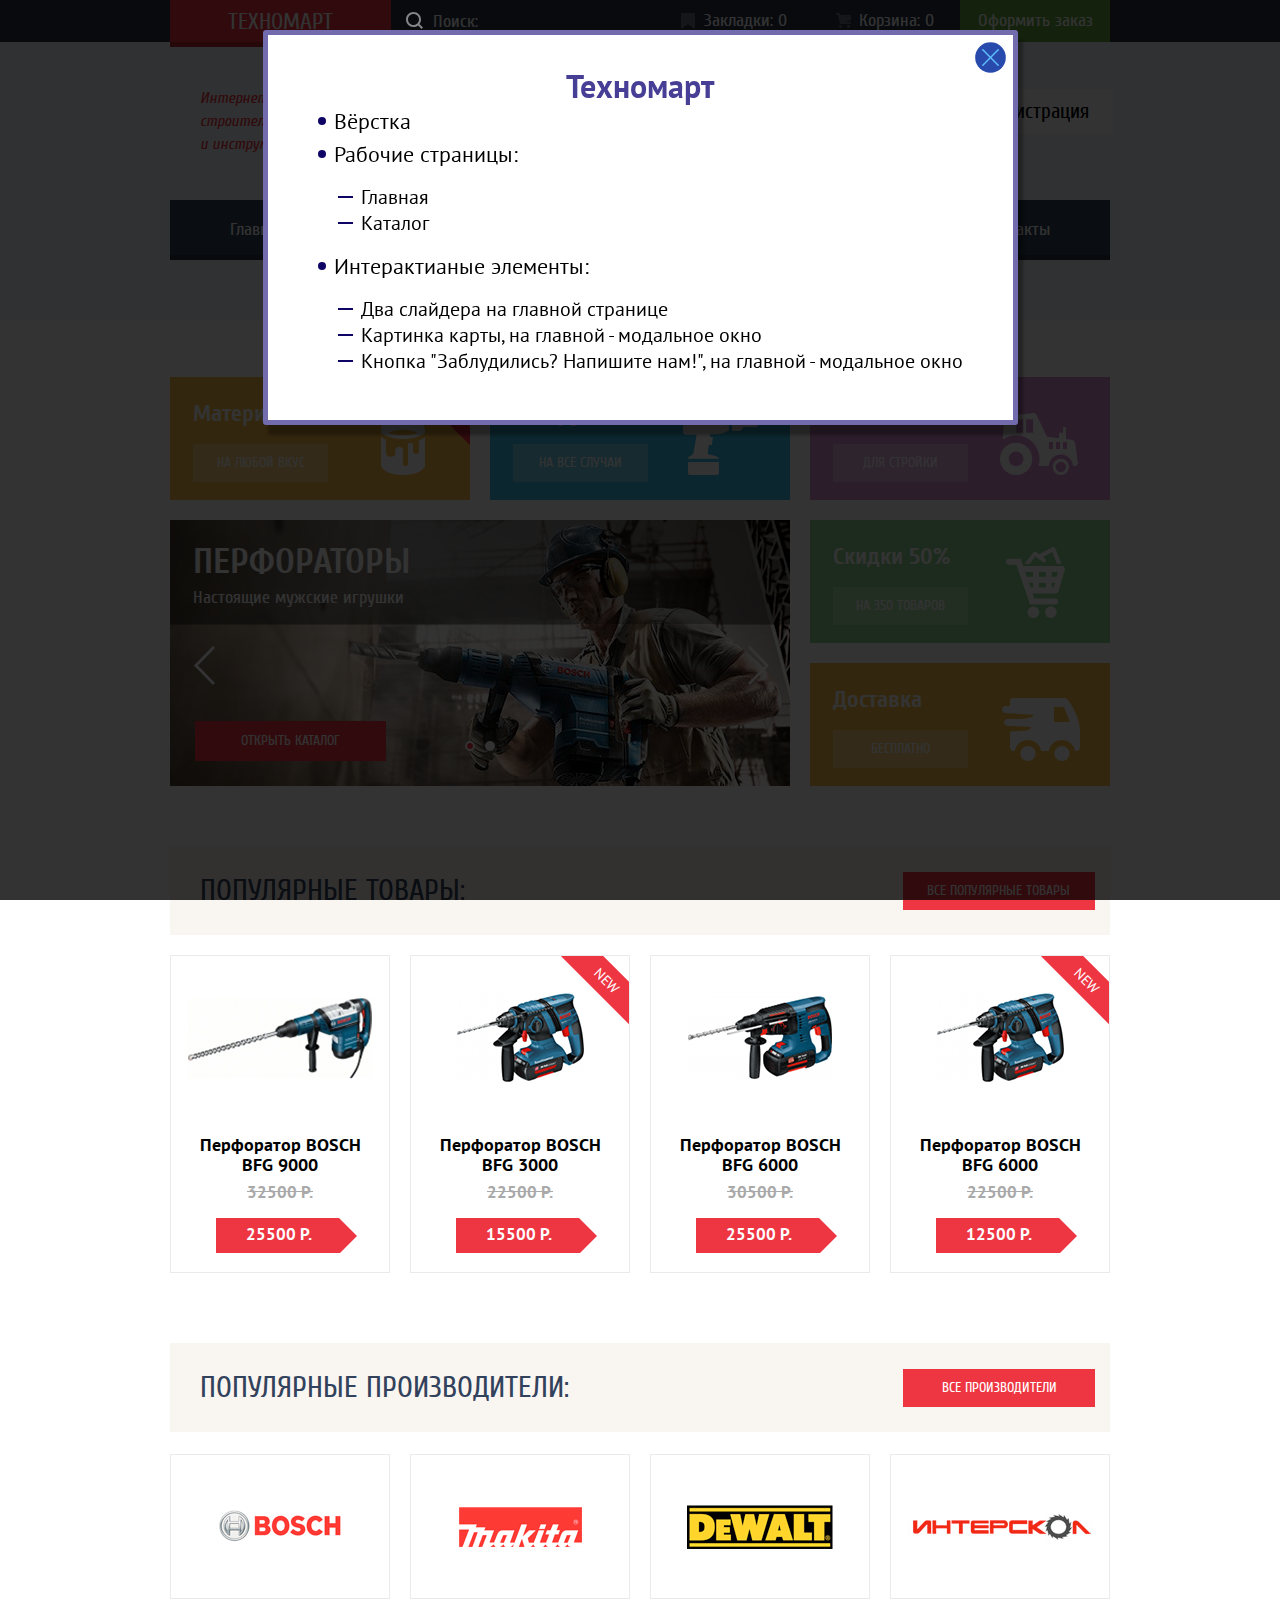
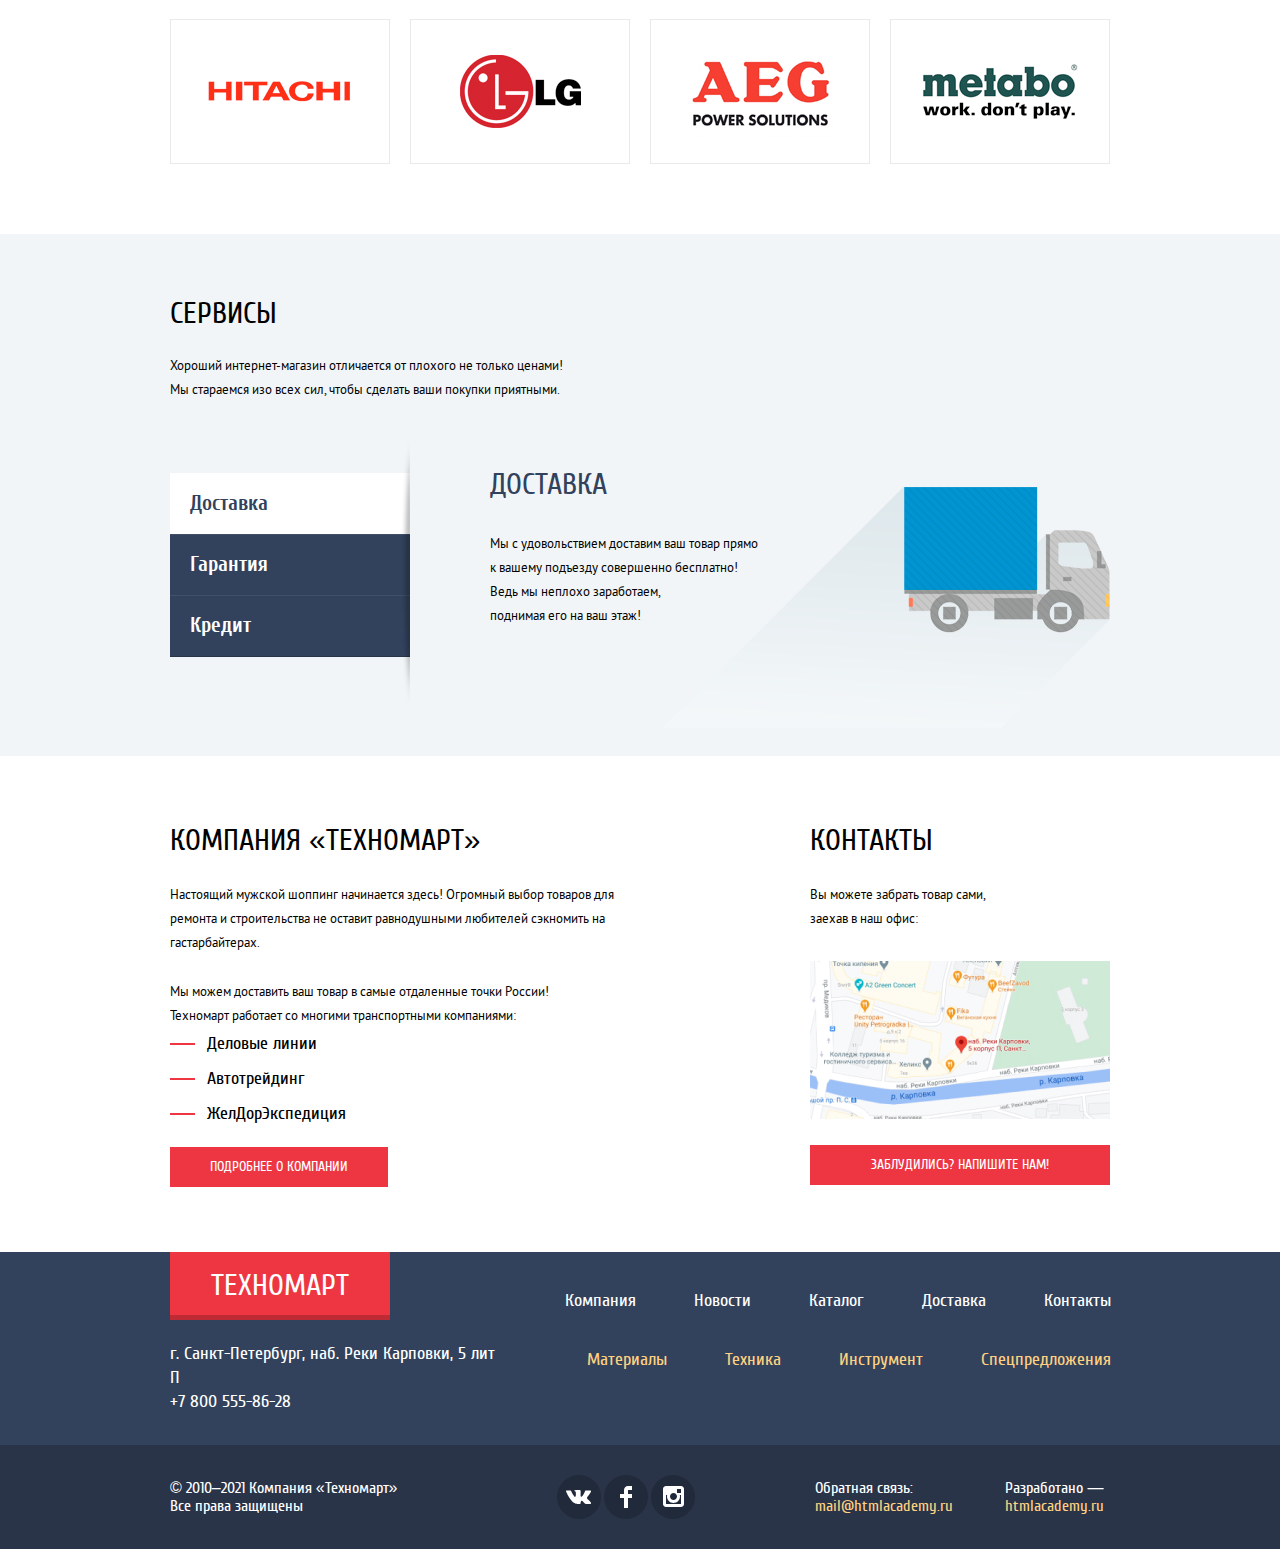
==== commit e1acd7de: "Technomart" ====
--- a/index.html
+++ b/index.html
@@ -357,6 +357,28 @@
       <button class="modal-close modal-close-map" type="button">Закрыть</button>
       <iframe src="https://www.google.com/maps/embed?pb=!1m18!1m12!1m3!1d2867.5956727089283!2d30.32053461368903!3d59.938353002706314!2m3!1f0!2f0!3f0!3m2!1i1024!2i768!4f13.1!3m3!1m2!1s0x4696310fb661d55f%3A0xd0cc7f055debe430!2z0JHQvtC70YzRiNCw0Y8g0JrQvtC90Y7RiNC10L3QvdCw0Y8g0YPQuy4sINCh0LDQvdC60YIt0J_QtdGC0LXRgNCx0YPRgNCzLCDQoNC-0YHRltGPLCAxOTExODY!5e0!3m2!1suk!2sua!4v1519584063827" width="943" height="442" allowfullscreen=""></iframe>
     </section>
+    <div class="alert">
+      <div class="alert__background"></div>
+      <div class="alert__content">
+          <h1 class="alert__h1">Техномарт</h1>
+          <p class="alert__text">Вёрстка</p>
+          <p class="alert__text">Рабочие страницы:</p>
+          <ul class="alert__list">
+              <li class="list__item">Главная</li>
+              <li class="list__item">Каталог</li>
+          </ul>
+          <p class="alert__text">Интерактианые элементы:</p>
+          <ul class="alert__list">
+              <li class="list__item">Два слайдера на главной странице</li>
+              <li class="list__item">Картинка карты, на главной - модальное окно</li>
+              <li class="list__item">Кнопка "Заблудились? Напишите нам!", на главной - модальное окно</li>
+            </ul>
+          <button class="alert__close">
+              <svg width="35px" height="35px" viewBox="0 0 24 24" xmlns="http://www.w3.org/2000/svg"><defs><style>.c{fill:none;stroke:#4eb8ff;stroke-linecap:round;stroke-linejoin:round;}.d{fill:#1237a5;}</style></defs><g id="a"/><g id="b"><circle class="d" cx="12" cy="12" r="10.5"/><line class="c" x1="6.75" x2="17.25" y1="6.75" y2="17.25"/><line class="c" x1="17.25" x2="6.75" y1="6.75" y2="17.25"/></g></svg>
+          </button>
+      </div>
+    </div>
+    <script src="js/alert.js"></script>
   <script src="js/script.js"></script>
 </body>
 
--- a/css/min.css
+++ b/css/min.css
@@ -29,5 +29,6 @@
 .catalog__about h2{margin:0;font-weight:400;font-size:30px;line-height:30px;margin-bottom:20px}.catalog__about p{font-family:'PT Sans';font-weight:400;font-size:13px;line-height:26px}.modal-letter{display:none;position:fixed;width:620px;height:430px;padding:46px 0 46px 81px;-webkit-box-shadow:0px 20px 40px rgba(0,0,0,.4),0px 7px 0px 0px #ee3643 inset;box-shadow:0px 20px 40px rgba(0,0,0,.4),0px 7px 0px 0px #ee3643 inset;background-color:#fff;bottom:25%;margin-left:auto;margin-right:auto;left:0;right:0;z-index:100}.modal-letter textarea{margin:0;padding:0;resize:none}.modal-form label{display:-webkit-box;display:-ms-flexbox;display:flex;-webkit-box-orient:vertical;-webkit-box-direction:normal;-ms-flex-direction:column;flex-direction:column;font-weight:400;font-size:18px;line-height:24px;margin-bottom:13px}.modal-form input,textarea{width:220px;height:38px;border:2px solid #d7dcde;border-radius:3px;margin-top:9px;padding:16px;font-family:'Pt Sans'}.modal-form input::-webkit-input-placeholder .modal-form textarea::-webkit-input-placeholder{font-weight:400;font-size:13px;line-height:24px;color:#a9a9a9}
 .modal-form input::-moz-placeholder .modal-form textarea::-moz-placeholder{font-weight:400;font-size:13px;line-height:24px;color:#a9a9a9}.modal-form input:-ms-input-placeholder .modal-form textarea:-ms-input-placeholder{font-weight:400;font-size:13px;line-height:24px;color:#a9a9a9}.modal-form input::-ms-input-placeholder .modal-form textarea::-ms-input-placeholder{font-weight:400;font-size:13px;line-height:24px;color:#a9a9a9}.modal-form input::placeholder .modal-form textarea::placeholder{font-weight:400;font-size:13px;line-height:24px;color:#a9a9a9}.modal-form textarea{width:460px;min-height:114px;margin-top:11px;padding:6px 12px}.modal-form label:not(:nth-child(odd)){margin-left:20px}.modal-form{display:-webkit-box;display:-ms-flexbox;display:flex;-ms-flex-wrap:wrap;flex-wrap:wrap}.block-btn-submit{height:112px;width:620px;background-color:#f4f4f4;display:-webkit-box;display:-ms-flexbox;display:flex;-webkit-box-align:center;-ms-flex-align:center;align-items:center;-webkit-box-pack:center;-ms-flex-pack:center;justify-content:center;margin-left:-81px;margin-top:26px}
 .modal-form button{display:-webkit-box;display:-ms-flexbox;display:flex;-webkit-box-align:center;-ms-flex-align:center;align-items:center;-webkit-box-pack:center;-ms-flex-pack:center;justify-content:center;background-color:#ee3643;font-weight:400;font-size:14px;line-height:18px;border:0;color:#fff;text-transform:uppercase;width:460px;height:38px}.modal-form button:hover,.modal-form button:focus{background-color:#ca2c37}.modal-form button:active{background-color:#ba2732;color:rgba(255,255,255,.3);-webkit-box-shadow:inset 0px 3px 0px rgba(0,1,1,.1);box-shadow:inset 0px 3px 0px rgba(0,1,1,.1)}.modal-close{position:absolute;top:21px;right:20px;width:22px;height:22px;font-size:0;background-color:transparent;border:0;cursor:pointer}.modal-close:before,.modal-close:after{content:"";position:absolute;top:10px;left:2px;width:27px;height:4px;background-color:#fb565a;border-radius:1px}.modal-close:before{-webkit-transform:rotate(45deg);-ms-transform:rotate(45deg);transform:rotate(45deg)}
-.modal-close:after{-webkit-transform:rotate(-45deg);-ms-transform:rotate(-45deg);transform:rotate(-45deg)}.modal-map{display:none;position:fixed;width:943px;height:449px;padding-top:7px;-webkit-box-shadow:0px 20px 40px rgba(0,0,0,.4),0px 7px 0px 0px #ee3643 inset;box-shadow:0px 20px 40px rgba(0,0,0,.4),0px 7px 0px 0px #ee3643 inset;background-color:#fff;bottom:25%;margin-left:auto;margin-right:auto;left:0;right:0;z-index:100}.modal-map iframe{border:0}.modal-show{display:block;-webkit-animation:bounce .6s;animation:bounce .6s}.modal-error{-webkit-animation:shake .6s;animation:shake .6s}@-webkit-keyframes bounce{0%{-webkit-transform:translateY(-2000px);transform:translateY(-2000px)}70%{-webkit-transform:translateY(30px);transform:translateY(30px)}90%{-webkit-transform:translateY(-10px);transform:translateY(-10px)}100%{-webkit-transform:translateY(0);transform:translateY(0)}}@keyframes bounce{0%{-webkit-transform:translateY(-2000px);transform:translateY(-2000px)}70%{-webkit-transform:translateY(30px);transform:translateY(30px)}
-90%{-webkit-transform:translateY(-10px);transform:translateY(-10px)}100%{-webkit-transform:translateY(0);transform:translateY(0)}}@-webkit-keyframes shake{0%,100%{-webkit-transform:translateX(0);transform:translateX(0)}10%,30%,50%,70%,90%{-webkit-transform:translateX(-10px);transform:translateX(-10px)}20%,40%,60%,80%{-webkit-transform:translateX(10px);transform:translateX(10px)}}@keyframes shake{0%,100%{-webkit-transform:translateX(0);transform:translateX(0)}10%,30%,50%,70%,90%{-webkit-transform:translateX(-10px);transform:translateX(-10px)}20%,40%,60%,80%{-webkit-transform:translateX(10px);transform:translateX(10px)}}+.modal-close:after{-webkit-transform:rotate(-45deg);-ms-transform:rotate(-45deg);transform:rotate(-45deg)}.modal-map{display:none;position:fixed;width:943px;height:449px;padding-top:7px;-webkit-box-shadow:0px 20px 40px rgba(0,0,0,.4),0px 7px 0px 0px #ee3643 inset;box-shadow:0px 20px 40px rgba(0,0,0,.4),0px 7px 0px 0px #ee3643 inset;background-color:#fff;bottom:25%;margin-left:auto;margin-right:auto;left:0;right:0;z-index:100}.modal-map iframe{border:0}.modal-show{display:block;-webkit-animation:bounce .6s;animation:bounce .6s}.modal-error{-webkit-animation:shake .6s;animation:shake .6s}.alert{top:30px;position:fixed;margin-left:auto;margin-right:auto;left:0;right:0;z-index:100}.alert__background{position:fixed;left:0;top:0;width:100%;height:100%;overflow:auto;background:rgba(0,0,0,.8)}.alert-hide{display:none}.alert__content{font-family:'PT Sans',Arial,sans-serif;width:fit-content;border:5px solid #473e96c4;background-color:#fff;border-radius:3px;box-sizing:border-box;position:absolute;margin-left:auto;margin-right:auto;left:0;right:0;padding:30px 50px;z-index:2;box-shadow:5px 10px 3px rgba(0,0,0,.3)}
+.alert-hide{display:none}.alert__h1{text-align:center;margin:0;color:#473e96}.alert__text{margin:0;font-size:22px;margin-bottom:5px;display:flex;align-items:center}.alert__text:before{content:"";background-color:#0e0466;display:block;width:8px;height:8px;border-radius:50%;margin-right:8px}.alert__list{list-style:none;padding:0}.alert__list .list__item{margin:0;padding:0;display:flex;align-items:center;font-size:18px;margin-left:20px;font-size:20px}.alert__list .list__item:before{content:"";background-color:#0e0466;display:block;width:15px;height:2px;margin-right:8px}.alert__close{padding:0;border:0;background-color:transparent;cursor:pointer;position:absolute;right:5px;top:5px;border-radius:50%;opacity:.9}.alert__close:hover{opacity:1}@-webkit-keyframes bounce{0%{-webkit-transform:translateY(-2000px);transform:translateY(-2000px)}70%{-webkit-transform:translateY(30px);transform:translateY(30px)}90%{-webkit-transform:translateY(-10px);transform:translateY(-10px)}
+100%{-webkit-transform:translateY(0);transform:translateY(0)}}@keyframes bounce{0%{-webkit-transform:translateY(-2000px);transform:translateY(-2000px)}70%{-webkit-transform:translateY(30px);transform:translateY(30px)}90%{-webkit-transform:translateY(-10px);transform:translateY(-10px)}100%{-webkit-transform:translateY(0);transform:translateY(0)}}@-webkit-keyframes shake{0%,100%{-webkit-transform:translateX(0);transform:translateX(0)}10%,30%,50%,70%,90%{-webkit-transform:translateX(-10px);transform:translateX(-10px)}20%,40%,60%,80%{-webkit-transform:translateX(10px);transform:translateX(10px)}}@keyframes shake{0%,100%{-webkit-transform:translateX(0);transform:translateX(0)}10%,30%,50%,70%,90%{-webkit-transform:translateX(-10px);transform:translateX(-10px)}20%,40%,60%,80%{-webkit-transform:translateX(10px);transform:translateX(10px)}}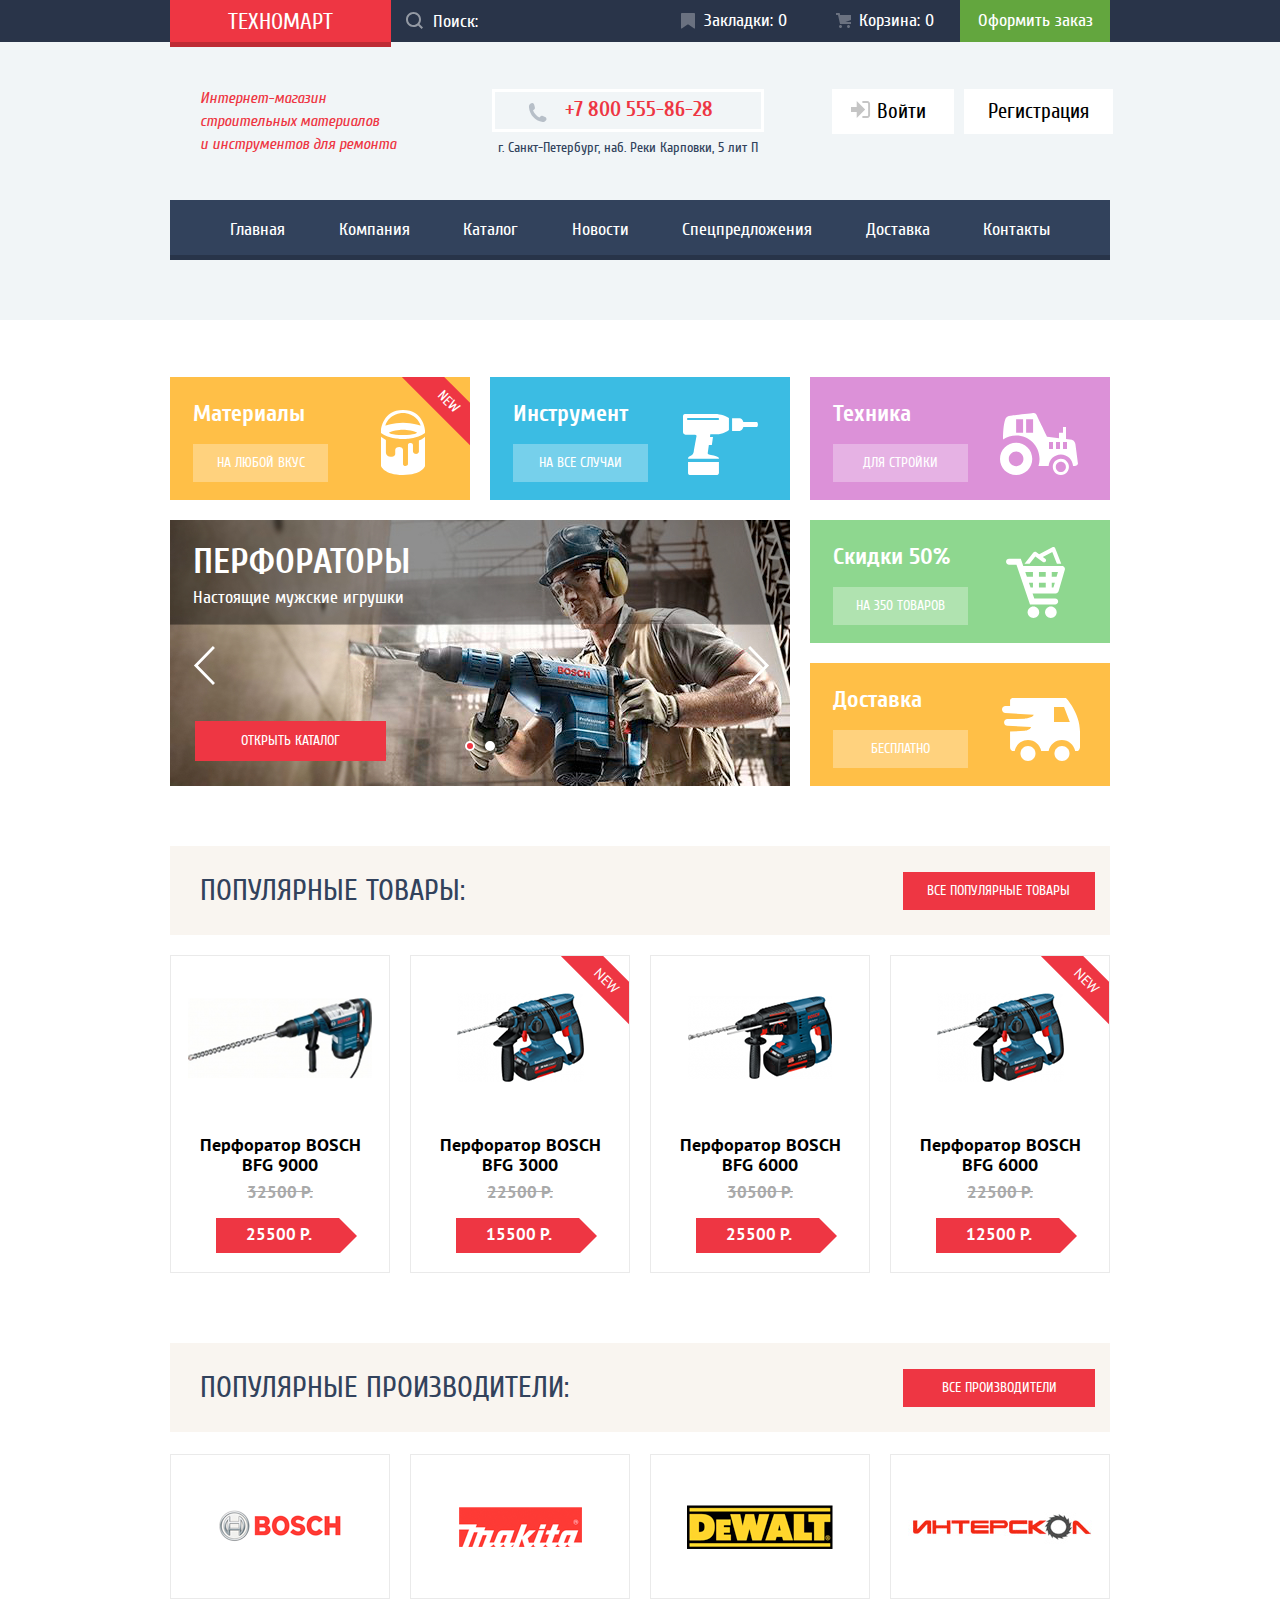
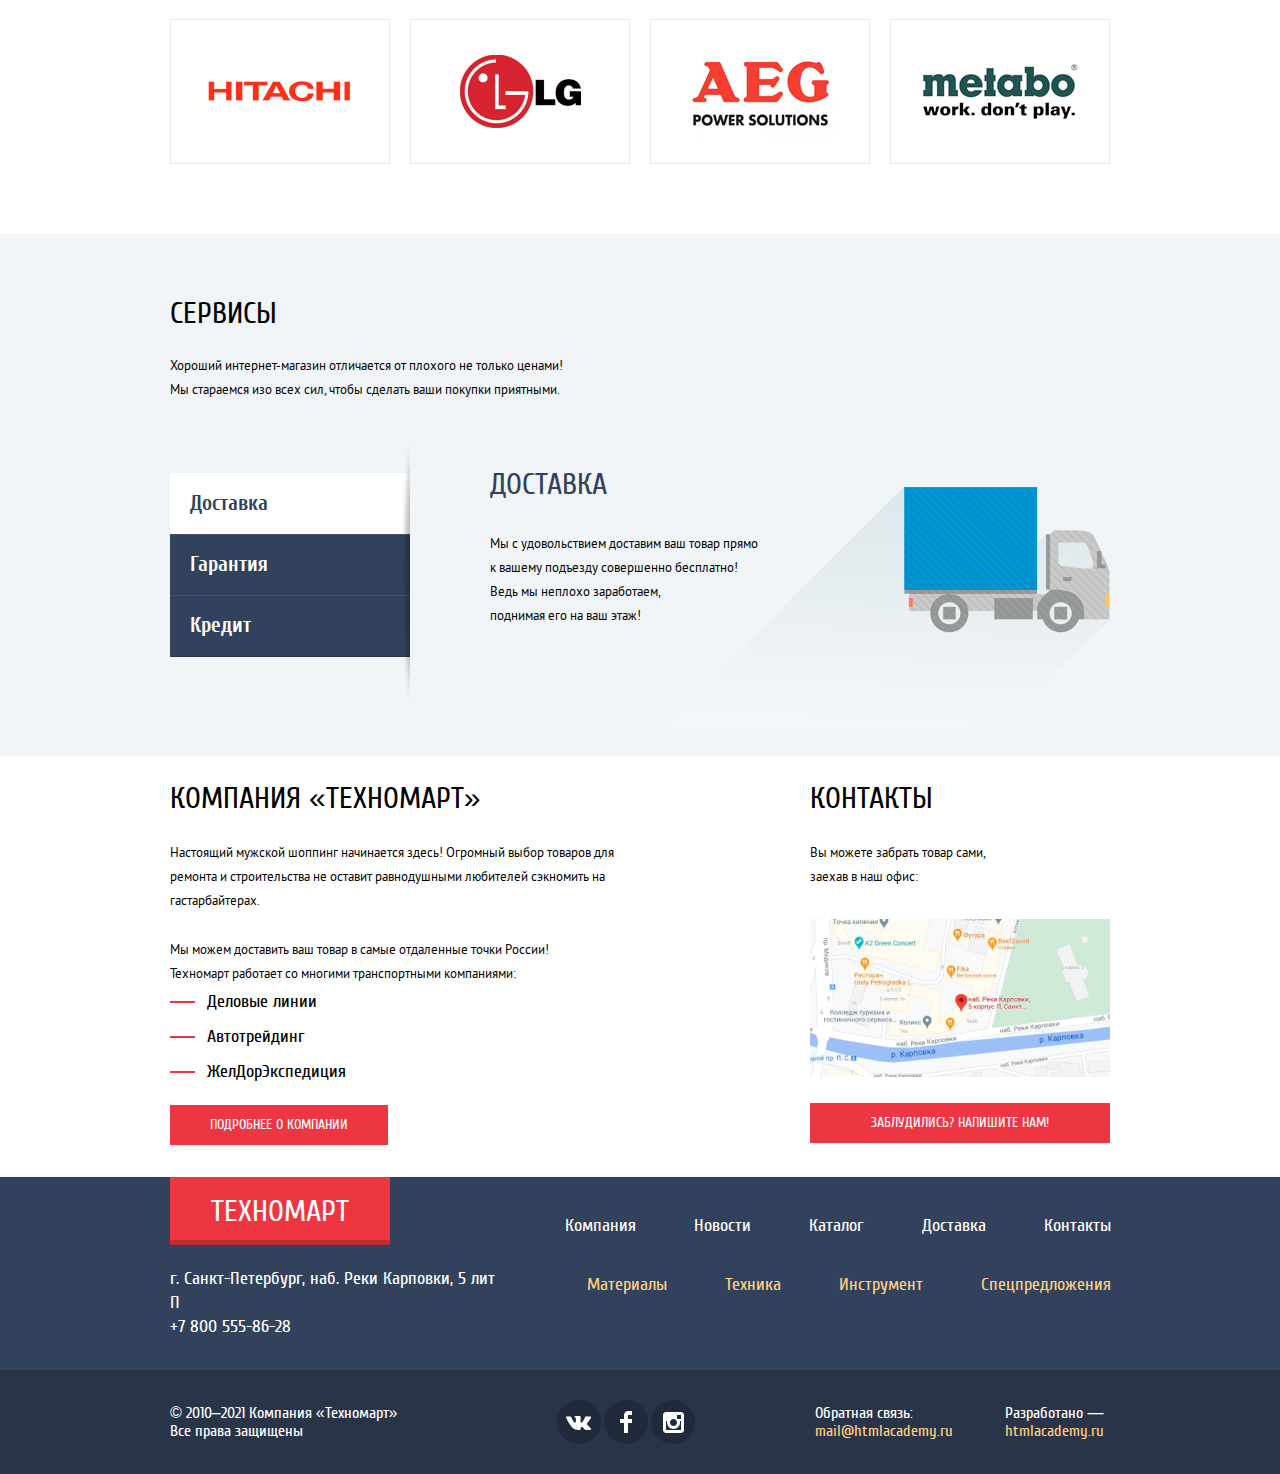
==== commit b647275f: "Update index.html" ====
--- a/index.html
+++ b/index.html
@@ -357,7 +357,7 @@
       <button class="modal-close modal-close-map" type="button">Закрыть</button>
       <iframe src="https://www.google.com/maps/embed?pb=!1m18!1m12!1m3!1d2867.5956727089283!2d30.32053461368903!3d59.938353002706314!2m3!1f0!2f0!3f0!3m2!1i1024!2i768!4f13.1!3m3!1m2!1s0x4696310fb661d55f%3A0xd0cc7f055debe430!2z0JHQvtC70YzRiNCw0Y8g0JrQvtC90Y7RiNC10L3QvdCw0Y8g0YPQuy4sINCh0LDQvdC60YIt0J_QtdGC0LXRgNCx0YPRgNCzLCDQoNC-0YHRltGPLCAxOTExODY!5e0!3m2!1suk!2sua!4v1519584063827" width="943" height="442" allowfullscreen=""></iframe>
     </section>
-    <div class="alert">
+<!--     <div class="alert">
       <div class="alert__background"></div>
       <div class="alert__content">
           <h1 class="alert__h1">Техномарт</h1>
@@ -377,9 +377,10 @@
               <svg width="35px" height="35px" viewBox="0 0 24 24" xmlns="http://www.w3.org/2000/svg"><defs><style>.c{fill:none;stroke:#4eb8ff;stroke-linecap:round;stroke-linejoin:round;}.d{fill:#1237a5;}</style></defs><g id="a"/><g id="b"><circle class="d" cx="12" cy="12" r="10.5"/><line class="c" x1="6.75" x2="17.25" y1="6.75" y2="17.25"/><line class="c" x1="17.25" x2="6.75" y1="6.75" y2="17.25"/></g></svg>
           </button>
       </div>
-    </div>
-    <script src="js/alert.js"></script>
+    </div> -->
   <script src="js/script.js"></script>
+  <script src="js/alert.js"></script>
+
 </body>
 
-</html>+</html>
--- a/css/min.css
+++ b/css/min.css
@@ -13,7 +13,7 @@
 .item__hidden-btn{width:135px;height:38px;text-transform:uppercase;font-weight:400;font-size:14px;line-height:18px;border:0;border-radius:2px;position:relative}.item__hidden-btn-buy{background-color:#63a63e;color:#fff;-webkit-box-shadow:inset 0px -3px 0px #367315;box-shadow:inset 0px -3px 0px #367315}.item__hidden-btn-buy:before{content:"";background-image:url(../img/icon-cart.svg);width:15px;height:15px;position:absolute;left:25px;opacity:.3}.item__hidden-btn-buy:hover{background-color:#5fbb2d}.item__hidden-btn-buy:active{background-color:#518534}.item__hidden-btn-bookmarks{background-color:#fff;color:#32425c;border:3px solid #63a63e;margin-top:10px}.item__hidden-btn-bookmarks:hover{border-color:#32425c}.item__hidden-btn-bookmarks:active{opacity:.5}.old-price{font-weight:700;font-size:17px;line-height:18px;color:#a9a9a9;text-decoration:line-through;text-align:center;margin-top:-10px}.new-price{font-weight:700;font-size:17px;line-height:18px;color:#fff;background-color:#ee3643;padding:7px 45px 10px 30px;display:inline-block;margin:0;position:absolute;left:45px;bottom:19px}
 .new-price:after{position:absolute;right:-20px;bottom:-3px;width:0;height:0;content:"";border:20px solid transparent;border-top:20px solid #fff;border-right:20px solid #fff;border-bottom:20px solid #fff}.main__popular-companies .container{display:-webkit-box;display:-ms-flexbox;display:flex;margin-top:22px;-ms-flex-wrap:wrap;flex-wrap:wrap;gap:20px}.popular-company{width:220px;height:145px;border:1px solid #eaeaea;display:-webkit-box;display:-ms-flexbox;display:flex;-webkit-box-align:center;-ms-flex-align:center;align-items:center;-webkit-box-pack:center;-ms-flex-pack:center;justify-content:center}.popular-company:hover{-webkit-box-shadow:0px 4px 20px rgba(0,0,0,.15);box-shadow:0px 4px 20px rgba(0,0,0,.15)}.popular-company:active{opacity:.5}.main__services{background-color:#f1f5f7;height:522px;margin-top:70px}.main__services .container{padding-top:40px}.services-header-title{font-weight:400;font-size:30px;line-height:30px;text-transform:uppercase}.services-header-text{font-weight:400;font-size:13px;line-height:24px;font-family:'Pt Sans'}
 .main__services-body{display:-webkit-box;display:-ms-flexbox;display:flex}.services__menu{width:240px;margin-top:71px;display:-webkit-box;display:-ms-flexbox;display:flex;-webkit-box-orient:vertical;-webkit-box-direction:normal;-ms-flex-direction:column;flex-direction:column;position:relative}.services__menu:after{content:"";position:absolute;width:10px;height:279px;background-image:url(../img/shadow.svg);right:0;top:-40px}.services__menu-btn{width:240px;height:61px;background:#32425c;-webkit-box-shadow:0px 1px 0px #293449,inset 0px 1px 0px #405069;box-shadow:0px 1px 0px #293449,inset 0px 1px 0px #405069;font-weight:700;font-size:21px;line-height:30px;color:#fff;border:0;padding-left:20px;text-align:left}.services__menu-btn:hover:not(.services__menu-btn-active){background-color:#293449}.services__menu-btn-active{background:#fff;-webkit-box-shadow:0px 1px 0px #fff;box-shadow:0px 1px 0px #fff;color:#32425c}.service-slaider{width:100%}.service-slaid{margin-left:80px;margin-top:65px;height:261px;display:none}
-.slaid-active{display:block}.slaid__title{font-weight:400;font-size:30px;line-height:35px;color:#32425c;text-transform:uppercase}.slaid__text{font-weight:400;font-size:13px;line-height:24px;font-family:'Pt Sans';margin-top:30px}.service-slaid-1{background:url(../img/car-slaid.png) no-repeat;background-position-x:100%;background-position-y:20px}.service-slaid-2{background:url(../img/sun-slaid.png) no-repeat;background-position-x:100%;background-position-y:0px}.service-slaid-3{background:url(../img/money-slaid.png) no-repeat;background-position-x:100%;background-position-y:0px}.slaid__button{text-transform:uppercase;padding:12px 45px;background-color:#ee3643;border:0;color:#fff;border-radius:2px;margin-top:30px}.main__information .container{margin-bottom:65px;display:-webkit-box;display:-ms-flexbox;display:flex;-webkit-box-pack:justify;-ms-flex-pack:justify;justify-content:space-between;padding-top:42px}.information-left_column{min-width:460px}.column__title{font-weight:400;font-size:30px;line-height:35px}
+.slaid-active{display:block}.slaid__title{font-weight:400;font-size:30px;line-height:35px;color:#32425c;text-transform:uppercase}.slaid__text{font-weight:400;font-size:13px;line-height:24px;font-family:'Pt Sans';margin-top:30px}.service-slaid-1{background:url(../img/car-slaid.png) no-repeat;background-position-x:100%;background-position-y:20px}.service-slaid-2{background:url(../img/sun-slaid.png) no-repeat;background-position-x:100%;background-position-y:0px}.service-slaid-3{background:url(../img/money-slaid.png) no-repeat;background-position-x:100%;background-position-y:0px}.slaid__button{text-transform:uppercase;padding:12px 45px;background-color:#ee3643;border:0;color:#fff;border-radius:2px;margin-top:30px}.main__information .container{margin-bottom:65px;display:-webkit-box;display:-ms-flexbox;display:flex;-webkit-box-pack:justify;-ms-flex-pack:justify;justify-content:space-between;height: 356px;}.information-left_column{min-width:460px}.column__title{font-weight:400;font-size:30px;line-height:35px}
 .column__text{font-weight:400;font-size:13px;line-height:24px;font-family:'Pt Sans';margin-top:25px}.column__list{list-style:none;margin:0;padding:0}.column__list-item{font-weight:400;font-size:18px;line-height:24px;display:-webkit-box;display:-ms-flexbox;display:flex;-webkit-box-align:center;-ms-flex-align:center;align-items:center;margin-top:4px;margin-bottom:11px}.column__list-item:before{content:"";background-color:#ee3643;width:25px;height:2px;display:block;margin-right:12px}.column__btn{font-weight:400;font-size:14px;line-height:18px;text-transform:uppercase;color:#fff;background-color:rgba(238,54,67,1);border:0;padding:11px 40px;margin-top:10px}.information-right_column{margin-left:180px}.information-right_column .column__btn{margin-top:22px;width:100%}.column__map{margin-top:30px;cursor:pointer}.footer__top{background-color:#32425c}.footer__top .container{height:193px;display:-webkit-box;display:-ms-flexbox;display:flex}.footer__logo{font-size:30px;display:inline-block;width:220px;height:68px;display:-webkit-box;display:-ms-flexbox;display:flex;-webkit-box-align:center;-ms-flex-align:center;align-items:center;-webkit-box-pack:center;-ms-flex-pack:center;justify-content:center}
 .footer__addres{font-weight:400;font-size:18px;line-height:24px;color:#fff;margin-top:22px;min-width:333px}.footer__top-right{margin-top:21px;margin-left:22px}.footer__list-nav{list-style:none;display:-webkit-box;display:-ms-flexbox;display:flex;gap:58px}.footer__list-nav a{font-weight:400;font-size:18px;line-height:24px;color:#fff;text-decoration:none}.footer__list-nav a:hover{text-decoration:underline}.footer__list-nav a:active{text-decoration:none;opacity:.5}.footer__list-menu{list-style:none;display:-webkit-box;display:-ms-flexbox;display:flex;gap:58px;margin-left:22px;margin-top:35px}.footer__list-menu a{font-weight:400;font-size:18px;line-height:24px;color:#ffd180;text-decoration:none}.footer__list-menu a:hover{text-decoration:underline}.footer__list-menu a:active{text-decoration:none;opacity:.5}.footer__bottom{background-color:rgba(41,52,73,1)}.footer__bottom .container{display:-webkit-box;display:-ms-flexbox;display:flex;-webkit-box-align:center;-ms-flex-align:center;align-items:center;padding:30px 0;color:#fff}
 .footer__bottom a:hover{text-decoration:underline}.footer__bottom a:active{text-decoration:none;color:#ee3643}.social{display:-webkit-box;display:-ms-flexbox;display:flex;-webkit-box-pack:justify;-ms-flex-pack:justify;justify-content:space-between;margin-left:160px;gap:3px}.social__item{width:44px;height:44px;background-color:#212a3a;border-radius:50%;background-repeat:no-repeat;background-position:center}.social__item:hover{background-color:#ee3643}.vk-icon{background-image:url(../img/icon-vk.svg)}.fb-icon{background-image:url(../img/icon-fb.svg)}.inst-icon{background-image:url(../img/icon-insta.svg)}.feedback{font-weight:400;font-size:16px;line-height:18px;margin-left:120px}.feedback__link{color:rgba(255,209,128,1);text-decoration:none}.developers{font-weight:400;font-size:16px;line-height:18px;margin-left:52px}.developers__link{color:rgba(255,209,128,1);text-decoration:none}.header_catalog .header__main .container{margin-bottom:35px}.header_catalog{margin-bottom:21px}.header__basket-catalog{background-color:#ee3643}
@@ -25,7 +25,7 @@
 .range-controls .toggle-min{left:18px}.range-controls .toggle-max{left:160px}.toggle-min:hover,.toggle-max:hover{-webkit-transform:scale(1.1);-ms-transform:scale(1.1);transform:scale(1.1)}.price-controls{display:-webkit-box;display:-ms-flexbox;display:flex;-webkit-box-pack:justify;-ms-flex-pack:justify;justify-content:space-between;-webkit-box-align:center;-ms-flex-align:center;align-items:center;position:relative;font-size:10px}.price-controls label{text-transform:uppercase;font-family:"Roboto","Arial",sans-serif;font-size:16px}.price-controls input{width:95px;padding:10px;text-align:center;color:#283136;border:none;border-radius:5px;background:#f1f1f1;font-weight:400;font-size:17px;line-height:18px}.checkbox{position:absolute;width:25px;height:25px;background:url(..//img/checkbox-off.svg) no-repeat;opacity:.4;cursor:pointer}.input-checkbox:checked+.checkbox{position:absolute;width:25px;height:25px;background:url(..//img/checkbox-on.svg) no-repeat;opacity:.4;cursor:pointer}
 .input-checkbox:hover:checked+.checkbox{opacity:1}.checkbox:hover{opacity:1}.radio-button{position:absolute;width:25px;height:25px;border-radius:50%;background-color:#fff;border:4px solid #4d4d4d;opacity:.4;cursor:pointer}.radio-button:hover,.radio-button:hover:before,.radio-button:focus,.radio-button:hover:before{opacity:1}.input-radio:checked+.radio-button:before{content:"";position:absolute;width:9px;height:9px;border-radius:50%;background-color:#4d4d4d;top:25%;left:25%}label:hover>span{opacity:1}.filter__btn{font-family:'Pt Sans';font-weight:400;font-size:13px;line-height:18px;text-transform:uppercase;background-color:#fff;width:100%;height:38px;border:1px solid #e5e5e5}.filter__btn:hover,.filter__btn:focus{border:1px solid #c5c5c5}.filter__btn:active{border:1px solid #ee3643}.catalog__goods{width:100%}.sorting{width:100%;height:38px;background-color:#f7f3ec;border-radius:2px;padding:10px 20px;display:-webkit-box;display:-ms-flexbox;display:flex;text-transform:uppercase}
 .sorting ul{margin:0;padding:0;list-style:none;display:-webkit-box;display:-ms-flexbox;display:flex;margin-left:140px}.sorting li:nth-child(2){margin-left:70px}.sorting li:nth-child(3){margin-left:65px}.sorting a{font-family:'Pt sans';text-decoration:none;font-weight:400;font-size:13px;line-height:18px;text-transform:uppercase;color:rgba(0,0,0,.3);white-space:nowrap;border-bottom:1px dashed #ee3643}.sorting a:hover{color:#000;border-bottom:1px solid #ee3643}.sorting .active-sorting-link{color:#ee3643;border-bottom:none}.sorting .triangle-up{margin-left:46px;border-bottom:none}.sorting .triangle-down{margin-left:21px;border-bottom:none}.sorting .triangle-up:hover path,.sorting .triangle-up:hover{fill:#000;border:none}.sorting .triangle-down:hover path,.sorting .triangle-down:hover{fill:#000;border:none}.catalog__cards{margin-top:26px}.catalog__cards-list{list-style:none;margin:0;padding:0;display:-webkit-box;display:-ms-flexbox;display:flex;-ms-flex-wrap:wrap;flex-wrap:wrap;gap:20px}
-.catalog__pagination-list{margin:0;padding:0;list-style:none;display:-webkit-box;display:-ms-flexbox;display:flex;gap:9px;margin-top:44px}.catalog__pagination-list li{display:-webkit-box;display:-ms-flexbox;display:flex;-webkit-box-align:center;-ms-flex-align:center;align-items:center}.catalog__pagination-list a{text-transform:uppercase;font-family:'Pt Sans';font-weight:400;font-size:13px;line-height:18px;color:#000;text-decoration:none;border:1px solid #e5e5e5;border-radius:2px;padding:10px 15px;margin:0}.catalog__pagination-list a:hover,.catalog__pagination-list a:hover{border-color:#c5c5c5}.catalog__pagination-list a:active{border-color:#ee3643;background-color:#fff;color:#000}.catalog__pagination-list .pagination__active,.pagination__active a{color:#fff;background-color:#ee3643;border-color:#ee3643}.catalog__pagination-list .pagination__active,.pagination__active a:hover{border-color:#ee3643}.catalog__pagination-list li:last-child a{padding:10px 30px}.catalog__about{margin-top:60px;padding:64px 130px;background-color:#f1f5f7}
+.catalog__pagination-list{margin:0;padding:0;list-style:none;display:-webkit-box;display:-ms-flexbox;display:flex;gap:9px;margin-top:44px}.catalog__pagination-list li{display:-webkit-box;display:-ms-flexbox;display:flex;-webkit-box-align:center;-ms-flex-align:center;align-items:center}.catalog__pagination-list a{text-transform:uppercase;font-family:'Pt Sans';font-weight:400;font-size:13px;line-height:18px;color:#000;text-decoration:none;border:1px solid #e5e5e5;border-radius:2px;padding:10px 15px;margin:0}.catalog__pagination-list a:hover,.catalog__pagination-list a:hover{border-color:#c5c5c5}.catalog__pagination-list a:active{border-color:#ee3643;background-color:#fff;color:#000}.catalog__pagination-list .pagination__active,.pagination__active a{color:#fff;background-color:#ee3643;border-color:#ee3643}.catalog__pagination-list .pagination__active,.pagination__active a:hover{border-color:#ee3643}.catalog__pagination-list li:last-child a{padding:10px 30px}.catalog__about{margin-top:60px;background-color:#f1f5f7}.catalog__about .container {padding: 64px 0;height: 261px;}
 .catalog__about h2{margin:0;font-weight:400;font-size:30px;line-height:30px;margin-bottom:20px}.catalog__about p{font-family:'PT Sans';font-weight:400;font-size:13px;line-height:26px}.modal-letter{display:none;position:fixed;width:620px;height:430px;padding:46px 0 46px 81px;-webkit-box-shadow:0px 20px 40px rgba(0,0,0,.4),0px 7px 0px 0px #ee3643 inset;box-shadow:0px 20px 40px rgba(0,0,0,.4),0px 7px 0px 0px #ee3643 inset;background-color:#fff;bottom:25%;margin-left:auto;margin-right:auto;left:0;right:0;z-index:100}.modal-letter textarea{margin:0;padding:0;resize:none}.modal-form label{display:-webkit-box;display:-ms-flexbox;display:flex;-webkit-box-orient:vertical;-webkit-box-direction:normal;-ms-flex-direction:column;flex-direction:column;font-weight:400;font-size:18px;line-height:24px;margin-bottom:13px}.modal-form input,textarea{width:220px;height:38px;border:2px solid #d7dcde;border-radius:3px;margin-top:9px;padding:16px;font-family:'Pt Sans'}.modal-form input::-webkit-input-placeholder .modal-form textarea::-webkit-input-placeholder{font-weight:400;font-size:13px;line-height:24px;color:#a9a9a9}
 .modal-form input::-moz-placeholder .modal-form textarea::-moz-placeholder{font-weight:400;font-size:13px;line-height:24px;color:#a9a9a9}.modal-form input:-ms-input-placeholder .modal-form textarea:-ms-input-placeholder{font-weight:400;font-size:13px;line-height:24px;color:#a9a9a9}.modal-form input::-ms-input-placeholder .modal-form textarea::-ms-input-placeholder{font-weight:400;font-size:13px;line-height:24px;color:#a9a9a9}.modal-form input::placeholder .modal-form textarea::placeholder{font-weight:400;font-size:13px;line-height:24px;color:#a9a9a9}.modal-form textarea{width:460px;min-height:114px;margin-top:11px;padding:6px 12px}.modal-form label:not(:nth-child(odd)){margin-left:20px}.modal-form{display:-webkit-box;display:-ms-flexbox;display:flex;-ms-flex-wrap:wrap;flex-wrap:wrap}.block-btn-submit{height:112px;width:620px;background-color:#f4f4f4;display:-webkit-box;display:-ms-flexbox;display:flex;-webkit-box-align:center;-ms-flex-align:center;align-items:center;-webkit-box-pack:center;-ms-flex-pack:center;justify-content:center;margin-left:-81px;margin-top:26px}
 .modal-form button{display:-webkit-box;display:-ms-flexbox;display:flex;-webkit-box-align:center;-ms-flex-align:center;align-items:center;-webkit-box-pack:center;-ms-flex-pack:center;justify-content:center;background-color:#ee3643;font-weight:400;font-size:14px;line-height:18px;border:0;color:#fff;text-transform:uppercase;width:460px;height:38px}.modal-form button:hover,.modal-form button:focus{background-color:#ca2c37}.modal-form button:active{background-color:#ba2732;color:rgba(255,255,255,.3);-webkit-box-shadow:inset 0px 3px 0px rgba(0,1,1,.1);box-shadow:inset 0px 3px 0px rgba(0,1,1,.1)}.modal-close{position:absolute;top:21px;right:20px;width:22px;height:22px;font-size:0;background-color:transparent;border:0;cursor:pointer}.modal-close:before,.modal-close:after{content:"";position:absolute;top:10px;left:2px;width:27px;height:4px;background-color:#fb565a;border-radius:1px}.modal-close:before{-webkit-transform:rotate(45deg);-ms-transform:rotate(45deg);transform:rotate(45deg)}
